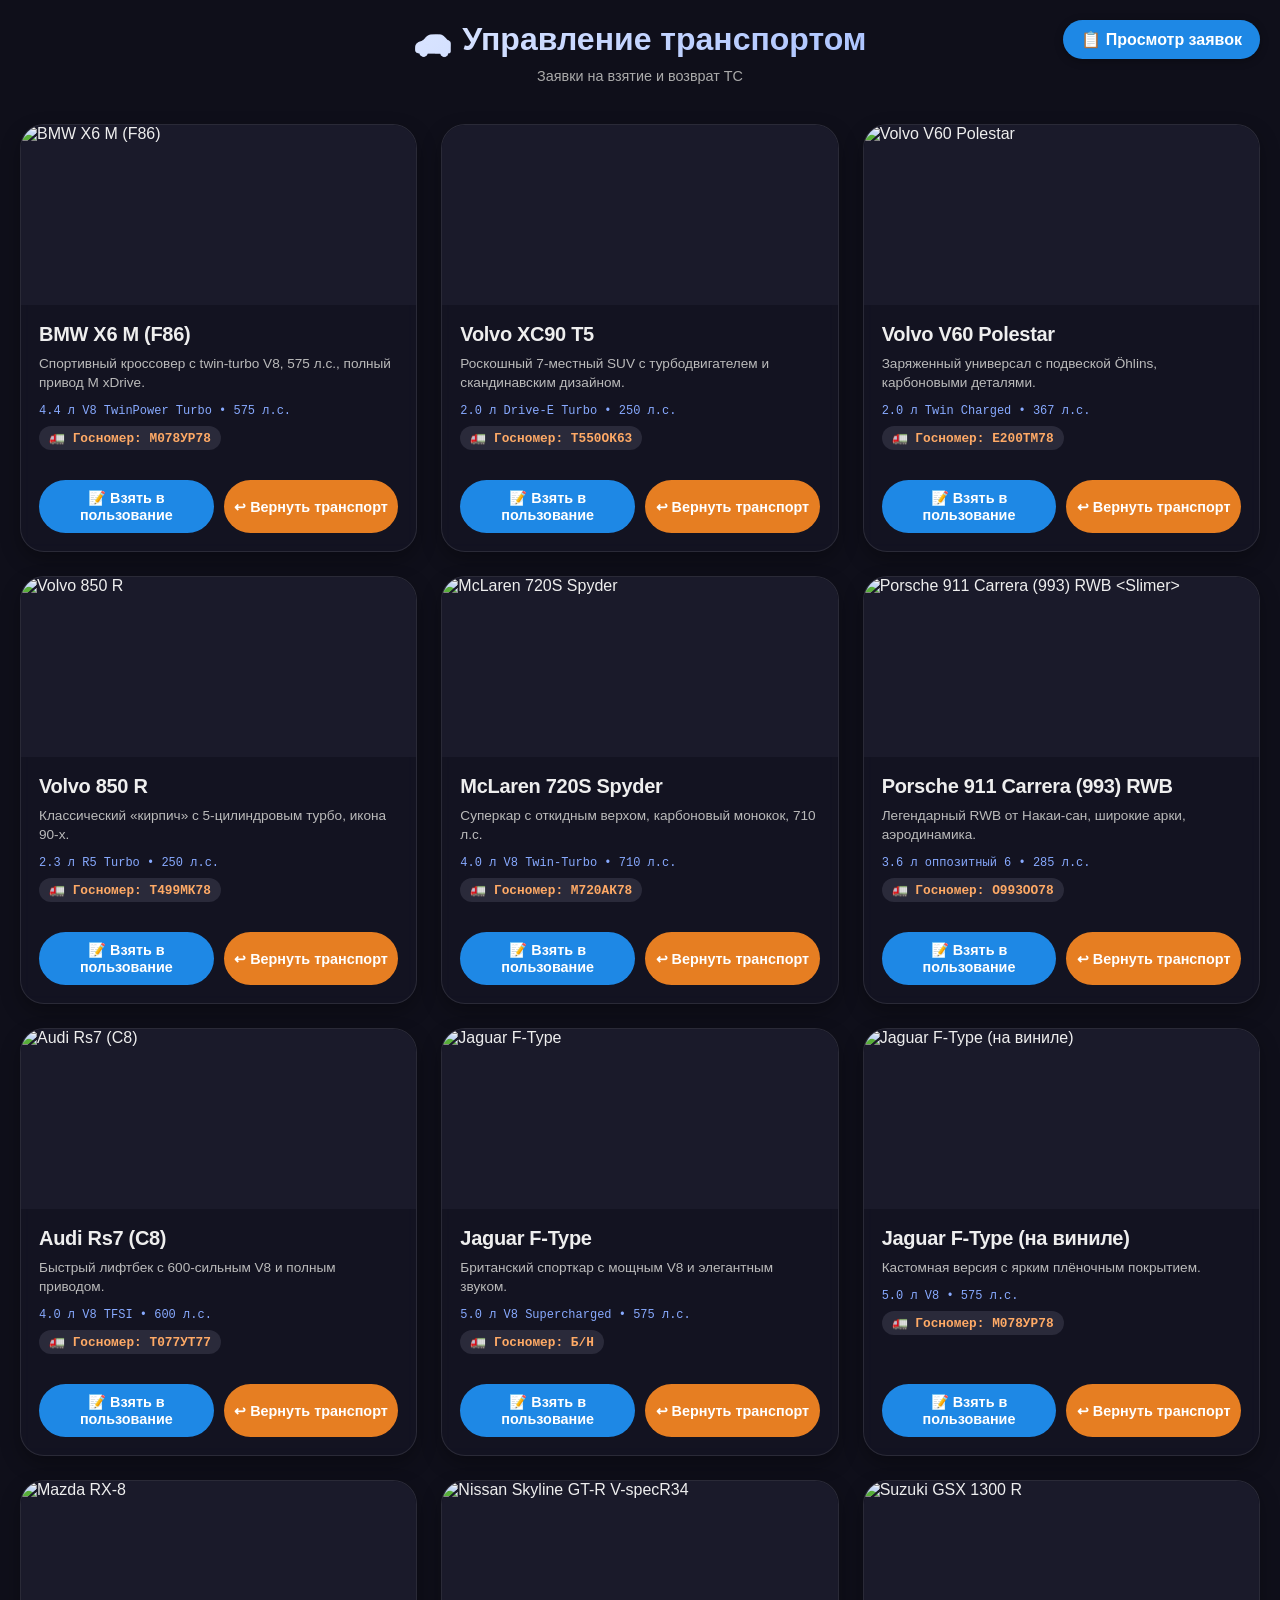
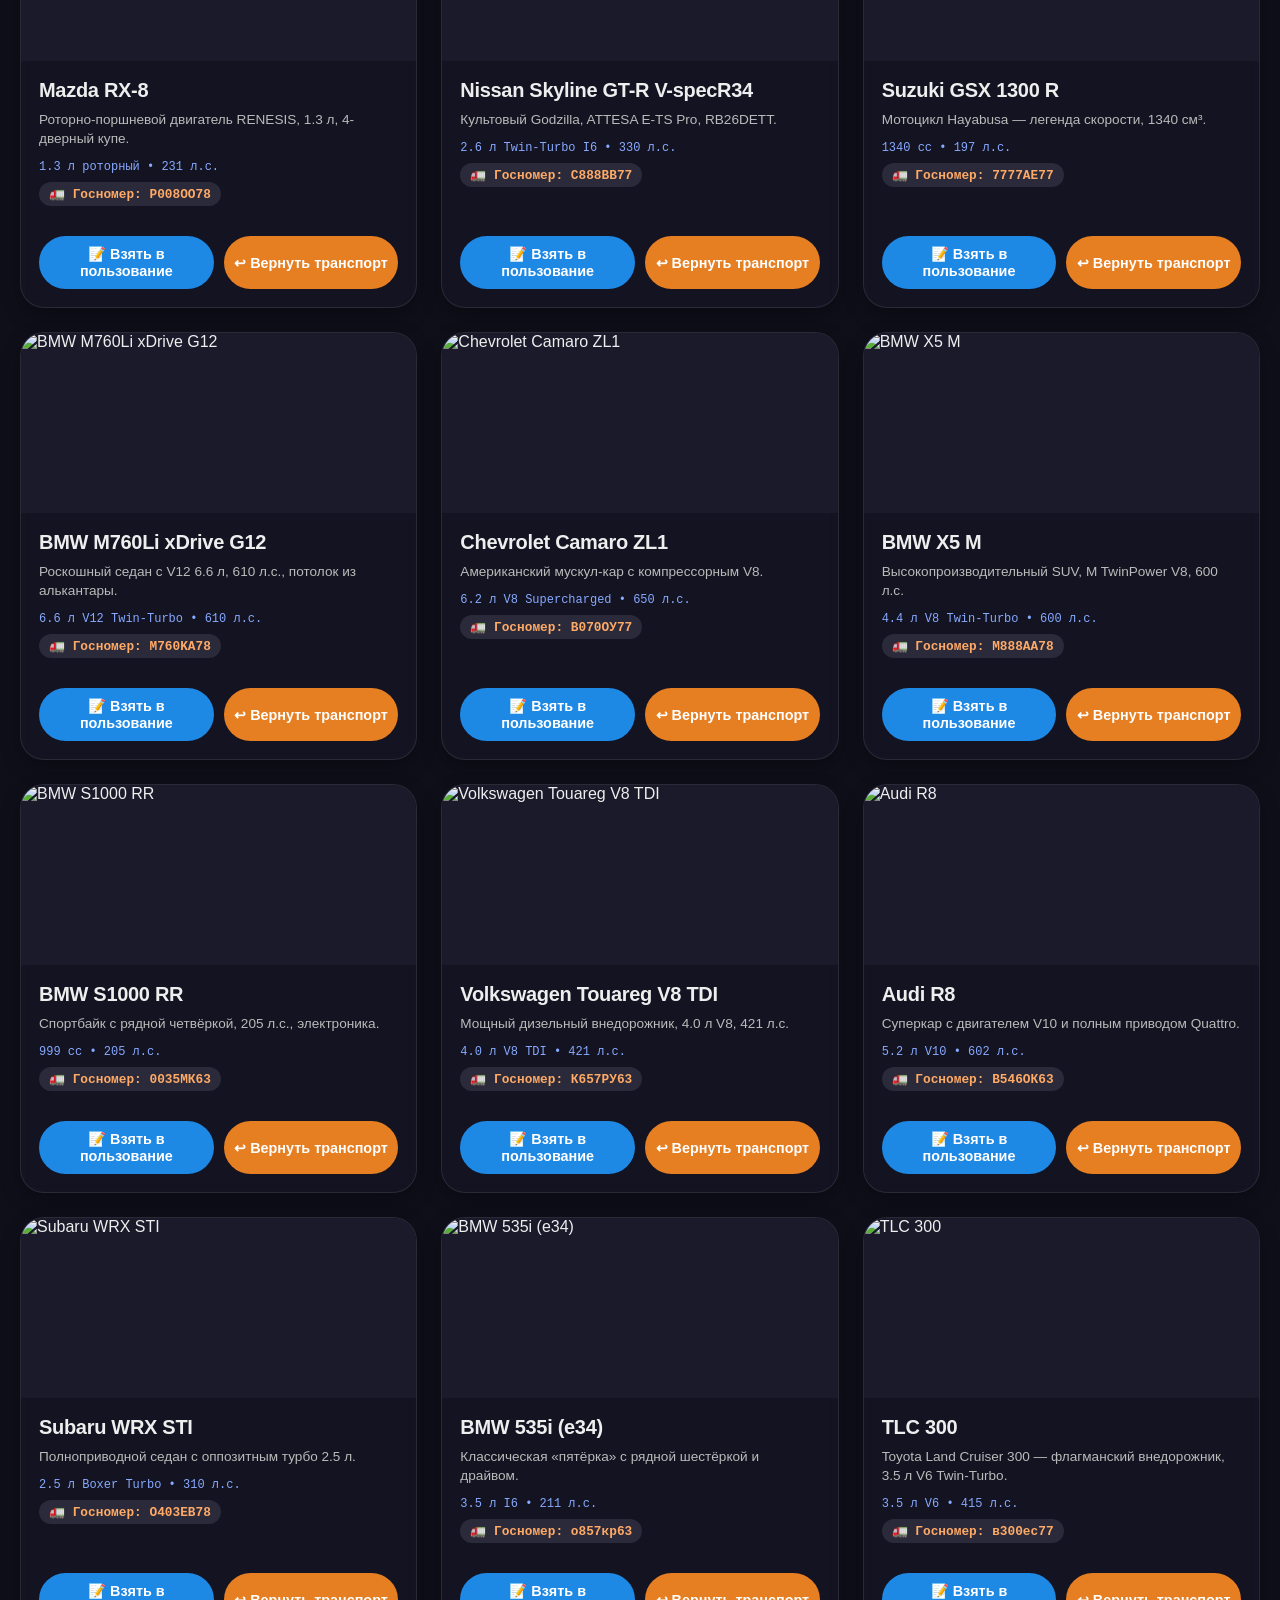
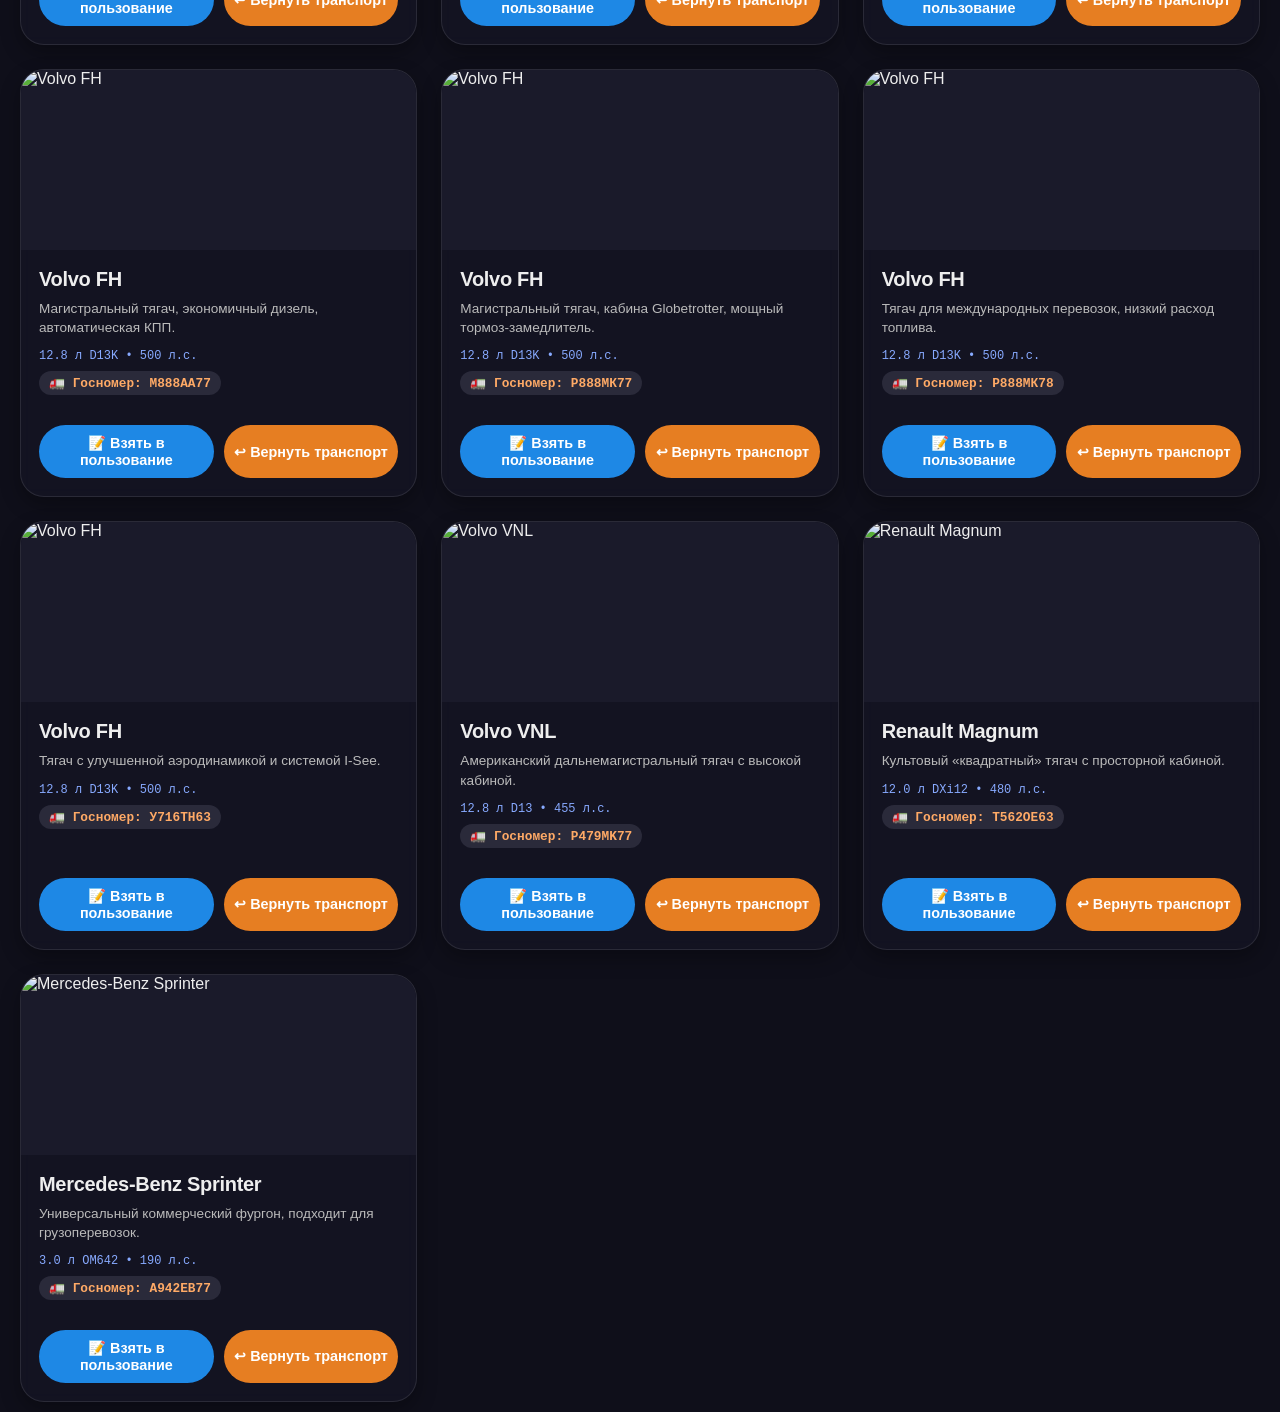
==== images/index.html @ d0c3c571 "Add files via upload" ====
<!DOCTYPE html>
<html lang="ru">
<head>
    <meta charset="UTF-8">
    <meta name="viewport" content="width=device-width, initial-scale=1.0">
    <title>Автосалон: одобрение заявок и возврат</title>
    <style>
        * {
            margin: 0;
            padding: 0;
            box-sizing: border-box;
        }

        body {
            font-family: 'Segoe UI', Roboto, 'Helvetica Neue', sans-serif;
            background: #0f0f1a;
            color: #eee;
            padding: 20px;
        }

        .container {
            max-width: 1400px;
            margin: 0 auto;
            position: relative;
        }

        h1 {
            text-align: center;
            font-size: 2rem;
            margin-bottom: 10px;
            background: linear-gradient(135deg, #ffffff, #88aaff);
            -webkit-background-clip: text;
            background-clip: text;
            color: transparent;
        }

        .sub {
            text-align: center;
            margin-bottom: 40px;
            color: #aaa;
            font-size: 0.9rem;
        }

        .view-applications-btn {
            position: fixed;
            top: 20px;
            right: 20px;
            background: #1e88e5;
            border: none;
            color: white;
            padding: 10px 18px;
            border-radius: 40px;
            font-weight: bold;
            cursor: pointer;
            z-index: 20;
            font-size: 1rem;
            box-shadow: 0 2px 8px rgba(0,0,0,0.3);
            transition: background 0.2s;
        }
        .view-applications-btn:hover {
            background: #0d5b9e;
        }

        .cars-grid {
            display: grid;
            grid-template-columns: repeat(auto-fill, minmax(300px, 1fr));
            gap: 24px;
        }

        .car-card {
            background: rgba(20, 20, 35, 0.8);
            backdrop-filter: blur(4px);
            border-radius: 24px;
            overflow: hidden;
            transition: transform 0.2s, box-shadow 0.2s;
            border: 1px solid rgba(255,255,255,0.1);
            box-shadow: 0 8px 20px rgba(0,0,0,0.3);
            display: flex;
            flex-direction: column;
        }

        .car-card:hover {
            transform: translateY(-6px);
            box-shadow: 0 16px 30px rgba(0,0,0,0.4);
            border-color: #1e88e5;
        }

        .car-image {
            height: 180px;
            background: #1a1a2a;
            display: flex;
            align-items: center;
            justify-content: center;
            overflow: hidden;
        }
        .car-image img {
            width: 100%;
            height: 100%;
            object-fit: cover;
            transition: transform 0.3s;
        }
        .car-card:hover .car-image img {
            transform: scale(1.03);
        }

        .car-info {
            padding: 18px;
            flex: 1;
        }

        .car-name {
            font-size: 1.25rem;
            font-weight: 700;
            margin-bottom: 8px;
            letter-spacing: -0.3px;
        }

        .car-desc {
            font-size: 0.85rem;
            color: #bbb;
            line-height: 1.4;
        }

        .car-spec {
            margin-top: 12px;
            font-size: 0.75rem;
            color: #88aaff;
            font-family: monospace;
        }

        .car-plate {
            margin-top: 8px;
            font-size: 0.8rem;
            background: #2a2a3a;
            display: inline-block;
            padding: 4px 10px;
            border-radius: 20px;
            color: #ffaa66;
            font-family: monospace;
            font-weight: bold;
        }

        .card-buttons {
            display: flex;
            gap: 10px;
            margin: 12px 18px 18px 18px;
        }
        .take-btn, .return-card-btn {
            flex: 1;
            border: none;
            color: white;
            padding: 10px;
            border-radius: 40px;
            font-weight: bold;
            cursor: pointer;
            transition: background 0.2s;
            font-size: 0.9rem;
            text-align: center;
        }
        .take-btn {
            background: #1e88e5;
        }
        .take-btn:hover {
            background: #0d5b9e;
        }
        .return-card-btn {
            background: #e67e22;
        }
        .return-card-btn:hover {
            background: #b45f1b;
        }

        .modal {
            display: none;
            position: fixed;
            z-index: 1000;
            left: 0;
            top: 0;
            width: 100%;
            height: 100%;
            overflow: auto;
            background-color: rgba(0,0,0,0.8);
            backdrop-filter: blur(4px);
        }
        .modal-content {
            background: #1a1a2e;
            margin: 5% auto;
            padding: 24px;
            border-radius: 28px;
            width: 90%;
            max-width: 500px;
            border: 1px solid #88aaff;
            box-shadow: 0 10px 30px rgba(0,0,0,0.5);
            color: #eee;
        }
        .modal-content h2 {
            margin-bottom: 20px;
            text-align: center;
        }
        .form-group {
            margin-bottom: 16px;
        }
        .form-group label {
            display: block;
            margin-bottom: 6px;
            font-weight: 600;
            color: #ccc;
        }
        .form-group input, .form-group textarea {
            width: 100%;
            padding: 10px 12px;
            background: #2a2a3a;
            border: 1px solid #445;
            border-radius: 16px;
            color: white;
            font-size: 0.9rem;
            font-family: inherit;
        }
        .form-group input:focus, .form-group textarea:focus {
            outline: none;
            border-color: #1e88e5;
        }
        .modal-buttons {
            display: flex;
            justify-content: space-between;
            gap: 12px;
            margin-top: 20px;
        }
        .modal-buttons button {
            flex: 1;
            padding: 10px;
            border-radius: 40px;
            border: none;
            font-weight: bold;
            cursor: pointer;
        }
        .submit-btn {
            background: #1e88e5;
            color: white;
        }
        .cancel-btn {
            background: #444;
            color: white;
        }
        .close {
            float: right;
            font-size: 28px;
            font-weight: bold;
            cursor: pointer;
            color: #aaa;
        }
        .close:hover {
            color: white;
        }

        .applications-table {
            width: 100%;
            border-collapse: collapse;
            margin-top: 20px;
        }
        .applications-table th, .applications-table td {
            border: 1px solid #445;
            padding: 10px;
            text-align: left;
            vertical-align: top;
        }
        .applications-table th {
            background: #1e88e5;
            color: white;
        }
        .status-buttons {
            display: flex;
            gap: 8px;
        }
        .btn-approve, .btn-reject {
            border: none;
            color: white;
            padding: 5px 12px;
            border-radius: 20px;
            cursor: pointer;
            font-size: 0.8rem;
            font-weight: bold;
        }
        .btn-approve {
            background: #2ecc71;
        }
        .btn-approve:hover {
            background: #27ae60;
        }
        .btn-reject {
            background: #e67e22;
        }
        .btn-reject:hover {
            background: #d35400;
        }
        .status-text-approved {
            color: #6fcf97;
            font-weight: bold;
        }
        .status-text-rejected {
            color: #e74c3c;
            font-weight: bold;
        }
        .btn-return, .btn-delete {
            border: none;
            color: white;
            padding: 5px 12px;
            border-radius: 20px;
            cursor: pointer;
            margin-right: 5px;
            font-size: 0.8rem;
        }
        .btn-return {
            background: #3498db;
        }
        .btn-return:hover {
            background: #2980b9;
        }
        .btn-delete {
            background: #d32f2f;
        }
        .btn-delete:hover {
            background: #b71c1c;
        }
        .empty-apps {
            text-align: center;
            padding: 30px;
            color: #aaa;
        }
        .action-buttons {
            display: flex;
            gap: 6px;
            flex-wrap: wrap;
        }
    </style>
</head>
<body>
<div class="container">
    <h1>🚗 Управление транспортом</h1>
    <div class="sub">Заявки на взятие и возврат ТС</div>
    <div class="cars-grid" id="carsGrid"></div>
</div>

<button class="view-applications-btn" id="viewAppsBtn">📋 Просмотр заявок</button>

<!-- Модалка анкеты -->
<div id="anketaModal" class="modal">
    <div class="modal-content">
        <span class="close" id="closeModal">&times;</span>
        <h2>📋 Анкета взятия транспорта</h2>
        <form id="anketaForm">
            <div class="form-group">
                <label>1. Ваш ник *</label>
                <input type="text" id="nickname" required placeholder="Введите никнейм">
            </div>
            <div class="form-group">
                <label>2. Время взятия</label>
                <input type="datetime-local" id="takeTime">
            </div>
            <div class="form-group">
                <label>3. Марка / модель</label>
                <input type="text" id="carBrand" readonly style="background:#333; cursor:default;">
            </div>
            <div class="form-group">
                <label>4. Номер ТС</label>
                <input type="text" id="carNumber" placeholder="например: А123ВС77">
            </div>
            <div class="form-group">
                <label>5. Причина взятия</label>
                <textarea id="reason" rows="3" placeholder="Для перевозки, тест-драйв, работа..."></textarea>
            </div>
            <div class="modal-buttons">
                <button type="button" class="cancel-btn" id="cancelModalBtn">Отмена</button>
                <button type="submit" class="submit-btn">Отправить заявку</button>
            </div>
        </form>
    </div>
</div>

<!-- Модалка со списком заявок -->
<div id="applicationsModal" class="modal">
    <div class="modal-content" style="max-width: 1200px;">
        <span class="close" id="closeAppsModal">&times;</span>
        <h2>📋 Все заявки на транспорт</h2>
        <div id="applicationsList"></div>
    </div>
</div>

<script>
    // ----- СПИСОК ТРАНСПОРТА (все автомобили, грузовики) -----
    const cars = [
        { name: "BMW X6 M (F86)", desc: "Спортивный кроссовер с twin-turbo V8, 575 л.с., полный привод M xDrive.", engine: "4.4 л V8 TwinPower Turbo", hp: 575, plate: "М078УР78", image: "https://via.placeholder.com/400x240?text=BMW+X6+M+F86" },
        { name: "Volvo XC90 T5", desc: "Роскошный 7-местный SUV с турбодвигателем и скандинавским дизайном.", engine: "2.0 л Drive-E Turbo", hp: 250, plate: "Т550ОК63", image: "https://via.placeholder.com/400x240?text=Volvo+XC90+T5" },
        { name: "Volvo V60 Polestar", desc: "Заряженный универсал с подвеской Öhlins, карбоновыми деталями.", engine: "2.0 л Twin Charged", hp: 367, plate: "E200TM78", image: "https://via.placeholder.com/400x240?text=Volvo+V60+Polestar" },
        { name: "Volvo 850 R", desc: "Классический «кирпич» с 5-цилиндровым турбо, икона 90-х.", engine: "2.3 л R5 Turbo", hp: 250, plate: "Т499МК78", image: "https://via.placeholder.com/400x240?text=Volvo+850+R" },
        { name: "McLaren 720S Spyder", desc: "Суперкар с откидным верхом, карбоновый монокок, 710 л.с.", engine: "4.0 л V8 Twin-Turbo", hp: 710, plate: "М720АК78", image: "https://via.placeholder.com/400x240?text=McLaren+720S+Spyder" },
        { name: "Porsche 911 Carrera (993) RWB <Slimer>", desc: "Легендарный RWB от Накаи-сан, широкие арки, аэродинамика.", engine: "3.6 л оппозитный 6", hp: 285, plate: "О993ОО78", image: "https://via.placeholder.com/400x240?text=Porsche+911+RWB+Slimer" },
        { name: "Audi Rs7 (C8)", desc: "Быстрый лифтбек с 600-сильным V8 и полным приводом.", engine: "4.0 л V8 TFSI", hp: 600, plate: "Т077УТ77", image: "https://via.placeholder.com/400x240?text=Audi+RS7+C8" },
        { name: "Jaguar F-Type", desc: "Британский спорткар с мощным V8 и элегантным звуком.", engine: "5.0 л V8 Supercharged", hp: 575, plate: "Б/Н", image: "https://via.placeholder.com/400x240?text=Jaguar+F-Type" },
        { name: "Jaguar F-Type (на виниле)", desc: "Кастомная версия с ярким плёночным покрытием.", engine: "5.0 л V8", hp: 575, custom: "винил", plate: "М078УР78", image: "https://via.placeholder.com/400x240?text=Jaguar+F-Type+vinyl" },
        { name: "Mazda RX-8", desc: "Роторно-поршневой двигатель RENESIS, 1.3 л, 4-дверный купе.", engine: "1.3 л роторный", hp: 231, plate: "Р008ОО78", image: "https://via.placeholder.com/400x240?text=Mazda+RX-8" },
        { name: "Nissan Skyline GT-R V-specR34", desc: "Культовый Godzilla, ATTESA E-TS Pro, RB26DETT.", engine: "2.6 л Twin-Turbo I6", hp: 330, plate: "С888ВВ77", image: "https://via.placeholder.com/400x240?text=Nissan+Skyline+R34" },
        { name: "Suzuki GSX 1300 R", desc: "Мотоцикл Hayabusa — легенда скорости, 1340 см³.", engine: "1340 cc", hp: 197, plate: "7777AE77", image: "https://via.placeholder.com/400x240?text=Suzuki+GSX+1300R" },
        { name: "BMW M760Li xDrive G12", desc: "Роскошный седан с V12 6.6 л, 610 л.с., потолок из алькантары.", engine: "6.6 л V12 Twin-Turbo", hp: 610, plate: "M760KA78", image: "https://via.placeholder.com/400x240?text=BMW+M760Li" },
        { name: "Chevrolet Camaro ZL1", desc: "Американский мускул-кар с компрессорным V8.", engine: "6.2 л V8 Supercharged", hp: 650, plate: "В070ОУ77", image: "https://via.placeholder.com/400x240?text=Chevrolet+Camaro+ZL1" },
        { name: "BMW X5 M", desc: "Высокопроизводительный SUV, M TwinPower V8, 600 л.с.", engine: "4.4 л V8 Twin-Turbo", hp: 600, plate: "M888AA78", image: "https://via.placeholder.com/400x240?text=BMW+X5+M" },
        { name: "BMW S1000 RR", desc: "Спортбайк с рядной четвёркой, 205 л.с., электроника.", engine: "999 cc", hp: 205, plate: "0035МК63", image: "https://via.placeholder.com/400x240?text=BMW+S1000RR" },
        { name: "Volkswagen Touareg V8 TDI", desc: "Мощный дизельный внедорожник, 4.0 л V8, 421 л.с.", engine: "4.0 л V8 TDI", hp: 421, plate: "К657РУ63", image: "https://via.placeholder.com/400x240?text=VW+Touareg+V8+TDI" },
        { name: "Audi R8", desc: "Суперкар с двигателем V10 и полным приводом Quattro.", engine: "5.2 л V10", hp: 602, plate: "В546ОК63", image: "https://via.placeholder.com/400x240?text=Audi+R8" },
        { name: "Subaru WRX STI", desc: "Полноприводной седан с оппозитным турбо 2.5 л.", engine: "2.5 л Boxer Turbo", hp: 310, plate: "O403EB78", image: "https://via.placeholder.com/400x240?text=Subaru+WRX+STI" },
        { name: "BMW 535i (e34)", desc: "Классическая «пятёрка» с рядной шестёркой и драйвом.", engine: "3.5 л I6", hp: 211, plate: "о857кр63", image: "https://via.placeholder.com/400x240?text=BMW+535i+e34" },
        { name: "TLC 300", desc: "Toyota Land Cruiser 300 — флагманский внедорожник, 3.5 л V6 Twin-Turbo.", engine: "3.5 л V6", hp: 415, plate: "в300ес77", image: "https://via.placeholder.com/400x240?text=Toyota+Land+Cruiser+300" },
        { name: "Volvo FH", desc: "Магистральный тягач, экономичный дизель, автоматическая КПП.", engine: "12.8 л D13K", hp: 500, plate: "М888AA77", image: "https://via.placeholder.com/400x240?text=Volvo+FH+White" },
        { name: "Volvo FH", desc: "Магистральный тягач, кабина Globetrotter, мощный тормоз-замедлитель.", engine: "12.8 л D13K", hp: 500, plate: "Р888МК77", image: "https://via.placeholder.com/400x240?text=Volvo+FH+Silver" },
        { name: "Volvo FH", desc: "Тягач для международных перевозок, низкий расход топлива.", engine: "12.8 л D13K", hp: 500, plate: "Р888МК78", image: "https://via.placeholder.com/400x240?text=Volvo+FH+Blue" },
        { name: "Volvo FH", desc: "Тягач с улучшенной аэродинамикой и системой I-See.", engine: "12.8 л D13K", hp: 500, plate: "У716ТН63", image: "https://via.placeholder.com/400x240?text=Volvo+FH+Red" },
        { name: "Volvo VNL", desc: "Американский дальнемагистральный тягач с высокой кабиной.", engine: "12.8 л D13", hp: 455, plate: "P479MK77", image: "https://via.placeholder.com/400x240?text=Volvo+VNL" },
        { name: "Renault Magnum", desc: "Культовый «квадратный» тягач с просторной кабиной.", engine: "12.0 л DXi12", hp: 480, plate: "T562OE63", image: "https://via.placeholder.com/400x240?text=Renault+Magnum" },
        { name: "Mercedes-Benz Sprinter", desc: "Универсальный коммерческий фургон, подходит для грузоперевозок.", engine: "3.0 л OM642", hp: 190, plate: "А942ЕВ77", image: "https://via.placeholder.com/400x240?text=Mercedes+Sprinter" }
    ];

    // ----- ЗАЯВКИ И СТАТУСЫ -----
    let applications = [];

    function loadApplications() {
        const stored = localStorage.getItem('car_applications');
        applications = stored ? JSON.parse(stored) : [];
    }
    function saveApplications() {
        localStorage.setItem('car_applications', JSON.stringify(applications));
    }
    function addApplication(app) {
        app.id = Date.now();
        app.createdAt = new Date().toLocaleString();
        app.status = 'pending';
        applications.push(app);
        saveApplications();
    }
    function updateApplicationStatus(id, newStatus) {
        const index = applications.findIndex(app => app.id === id);
        if (index !== -1) { 
            applications[index].status = newStatus; 
            saveApplications(); 
        }
    }
    function deleteApplication(id) {
        applications = applications.filter(app => app.id !== id);
        saveApplications();
    }
    // Возврат транспорта: удаляем ВСЕ одобренные заявки с указанной маркой и номером
    function returnVehicleByModelAndPlate(modelName, plateNumber) {
        const toDelete = applications.filter(app => app.status === 'approved' && app.carBrand === modelName && app.carNumber === plateNumber);
        if (toDelete.length === 0) {
            alert(`❌ Нет одобренных заявок на ${modelName} (${plateNumber}). Возврат невозможен.`);
            return false;
        }
        if (confirm(`Возврат транспорта:\n${modelName} (${plateNumber})\nБудут удалены ${toDelete.length} одобренн${toDelete.length === 1 ? 'ая заявка' : 'ые заявки'}.\nПродолжить?`)) {
            applications = applications.filter(app => !(app.status === 'approved' && app.carBrand === modelName && app.carNumber === plateNumber));
            saveApplications();
            alert(`✅ Транспорт "${modelName}" (${plateNumber}) возвращён. Все одобренные заявки по этому ТС закрыты.`);
            return true;
        }
        return false;
    }

    // ---- ОТРИСОВКА ТАБЛИЦЫ ЗАЯВОК (СТАТУС В ВИДЕ КНОПОК) ----
    function renderApplicationsList() {
        const container = document.getElementById('applicationsList');
        if (!applications.length) {
            container.innerHTML = '<div class="empty-apps">📭 Пока нет ни одной заявки.</div>';
            return;
        }
        let html = `<table class="applications-table"><thead><tr>
            <th>Ник</th><th>Марка / модель</th><th>Номер ТС</th><th>Время взятия</th><th>Причина</th><th>Дата подачи</th><th>Статус</th><th>Действия</th>
        </tr></thead><tbody>`;
        
        applications.forEach(app => {
            html += `<tr>
                        <td>${escapeHtml(app.nickname)}</td>
                        <td>${escapeHtml(app.carBrand)}</td>
                        <td>${escapeHtml(app.carNumber)}</td>
                        <td>${escapeHtml(app.takeTime)}</td>
                        <td>${escapeHtml(app.reason)}</td>
                        <td>${escapeHtml(app.createdAt)}</td>
                        <td>`;
            
            // Если статус "ожидает" — показываем кнопки для изменения статуса
            if (app.status === 'pending') {
                html += `<div class="status-buttons">
                            <button class="btn-approve" data-id="${app.id}">✔ Одобрить</button>
                            <button class="btn-reject" data-id="${app.id}">✖ Отказать</button>
                        </div>`;
            } 
            // Если одобрено или отклонено — показываем текстовый статус
            else if (app.status === 'approved') {
                html += `<span class="status-text-approved">✅ Одобрено</span>`;
            } 
            else if (app.status === 'rejected') {
                html += `<span class="status-text-rejected">❌ Отказано</span>`;
            }
            
            html += `</td><td class="action-buttons">`;
            
            // Для одобренных добавляем кнопку возврата
            if (app.status === 'approved') {
                html += `<button class="btn-return" data-brand="${escapeHtml(app.carBrand)}" data-plate="${escapeHtml(app.carNumber)}">↩ Вернуть</button>`;
            }
            // Кнопка удаления для всех
            html += `<button class="btn-delete" data-id="${app.id}">🗑 Удалить</button>`;
            html += `</td></tr>`;
        });
        
        html += `</tbody></table>`;
        container.innerHTML = html;

        // Обработчики для кнопок "Одобрить"
        document.querySelectorAll('.btn-approve').forEach(btn => {
            btn.addEventListener('click', () => { 
                updateApplicationStatus(parseInt(btn.dataset.id), 'approved'); 
                renderApplicationsList(); 
            });
        });
        // Обработчики для кнопок "Отказать"
        document.querySelectorAll('.btn-reject').forEach(btn => {
            btn.addEventListener('click', () => { 
                updateApplicationStatus(parseInt(btn.dataset.id), 'rejected'); 
                renderApplicationsList(); 
            });
        });
        // Обработчики для кнопок "Удалить"
        document.querySelectorAll('.btn-delete').forEach(btn => {
            btn.addEventListener('click', () => { 
                if(confirm('Удалить заявку?')) {
                    deleteApplication(parseInt(btn.dataset.id)); 
                    renderApplicationsList();
                }
            });
        });
        // Обработчики для кнопок "Вернуть" (в таблице)
        document.querySelectorAll('.btn-return').forEach(btn => {
            btn.addEventListener('click', () => {
                const brand = btn.dataset.brand;
                const plate = btn.dataset.plate;
                if (returnVehicleByModelAndPlate(brand, plate)) {
                    renderApplicationsList();
                }
            });
        });
    }

    function escapeHtml(str) { 
        if(!str) return ''; 
        return str.replace(/[&<>]/g, function(m){ 
            if(m==='&') return '&amp;'; 
            if(m==='<') return '&lt;'; 
            if(m==='>') return '&gt;'; 
            return m;
        }); 
    }

    // ---- ГЕНЕРАЦИЯ КАРТОЧЕК ТРАНСПОРТА ----
    const grid = document.getElementById('carsGrid');
    cars.forEach(car => {
        const card = document.createElement('div');
        card.className = 'car-card';
        card.innerHTML = `
            <div class="car-image"><img src="${car.image}" alt="${car.name}" loading="lazy" onerror="this.src='https://via.placeholder.com/400x240?text=Фото+не+доступно'"></div>
            <div class="car-info">
                <div class="car-name">${car.name}</div>
                <div class="car-desc">${car.desc.substring(0, 80)}${car.desc.length > 80 ? '…' : ''}</div>
                <div class="car-spec">${car.engine || ''} • ${car.hp ? car.hp + ' л.с.' : '—'}</div>
                <div class="car-plate">🚛 Госномер: ${car.plate}</div>
            </div>
            <div class="card-buttons">
                <button class="take-btn" data-car-name="${car.name}" data-car-plate="${car.plate}">📝 Взять в пользование</button>
                <button class="return-card-btn" data-car-name="${car.name}" data-car-plate="${car.plate}">↩ Вернуть транспорт</button>
            </div>
        `;
        grid.appendChild(card);
    });

    // ---- МОДАЛКА АНКЕТЫ ----
    const modalAnketa = document.getElementById('anketaModal');
    const closeModalSpan = document.getElementById('closeModal');
    const cancelModalBtn = document.getElementById('cancelModalBtn');
    const form = document.getElementById('anketaForm');
    const carBrandInput = document.getElementById('carBrand');
    const carNumberInput = document.getElementById('carNumber');
    let currentCarName = '', currentCarPlate = '';

    function openAnketaModal(carName, carPlate) {
        currentCarName = carName; 
        currentCarPlate = carPlate;
        carBrandInput.value = carName; 
        carNumberInput.value = carPlate;
        document.getElementById('nickname').value = ''; 
        document.getElementById('takeTime').value = ''; 
        document.getElementById('reason').value = '';
        const now = new Date(); 
        const year = now.getFullYear(); 
        const month = String(now.getMonth()+1).padStart(2,'0'); 
        const day = String(now.getDate()).padStart(2,'0'); 
        const hours = String(now.getHours()).padStart(2,'0'); 
        const minutes = String(now.getMinutes()).padStart(2,'0');
        document.getElementById('takeTime').value = `${year}-${month}-${day}T${hours}:${minutes}`;
        modalAnketa.style.display = 'block';
    }
    function closeAnketaModal() { modalAnketa.style.display = 'none'; }
    
    form.addEventListener('submit', (e) => {
        e.preventDefault();
        const nickname = document.getElementById('nickname').value.trim();
        if(!nickname) { alert('Укажите ник'); return; }
        const takeTime = document.getElementById('takeTime').value || 'не указано';
        const carNumber = document.getElementById('carNumber').value.trim() || 'не указан';
        const reason = document.getElementById('reason').value.trim() || 'не указана';
        addApplication({ nickname, takeTime, carBrand: currentCarName, carNumber, reason });
        alert(`✅ Заявка принята и ожидает одобрения!\nТранспорт: ${currentCarName}\nНик: ${nickname}\nВремя: ${takeTime}\nНомер: ${carNumber}`);
        closeAnketaModal();
    });
    
    closeModalSpan.onclick = closeAnketaModal;
    cancelModalBtn.onclick = closeAnketaModal;

    // ---- МОДАЛКА ЗАЯВОК ----
    const modalApps = document.getElementById('applicationsModal');
    const closeAppsSpan = document.getElementById('closeAppsModal');
    const viewAppsBtn = document.getElementById('viewAppsBtn');
    
    function openApplicationsModal() { 
        renderApplicationsList(); 
        modalApps.style.display = 'block'; 
    }
    function closeApplicationsModal() { modalApps.style.display = 'none'; }
    
    viewAppsBtn.addEventListener('click', openApplicationsModal);
    closeAppsSpan.onclick = closeApplicationsModal;
    window.onclick = function(event) { 
        if(event.target == modalAnketa) closeAnketaModal(); 
        if(event.target == modalApps) closeApplicationsModal(); 
    };

    // ---- ОБРАБОТЧИКИ КНОПОК НА КАРТОЧКАХ ----
    document.addEventListener('click', (e) => {
        if(e.target.classList.contains('take-btn')) {
            const carName = e.target.dataset.carName;
            const carPlate = e.target.dataset.carPlate;
            openAnketaModal(carName, carPlate);
        }
        if(e.target.classList.contains('return-card-btn')) {
            const carName = e.target.dataset.carName;
            const carPlate = e.target.dataset.carPlate;
            returnVehicleByModelAndPlate(carName, carPlate);
            renderApplicationsList(); // обновим таблицу, если открыта
        }
    });

    loadApplications();
</script>
</body>
</html>
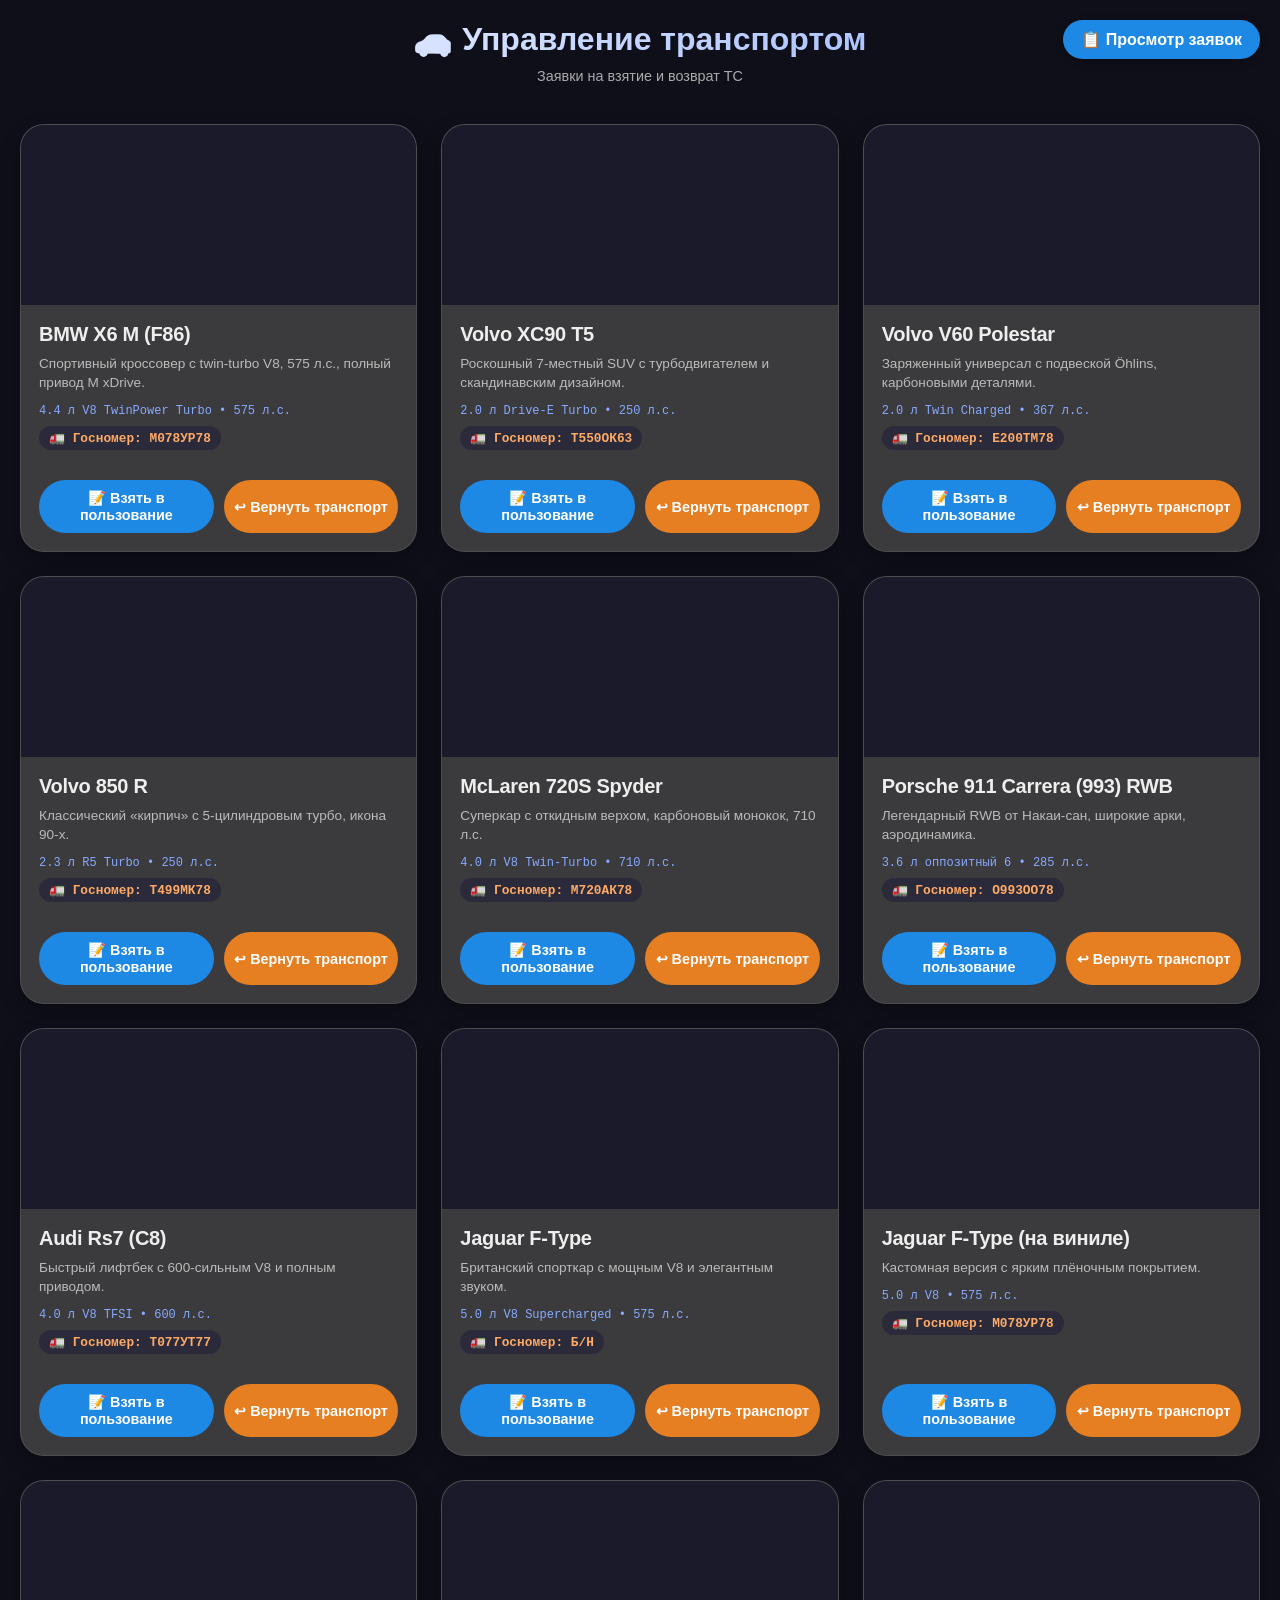
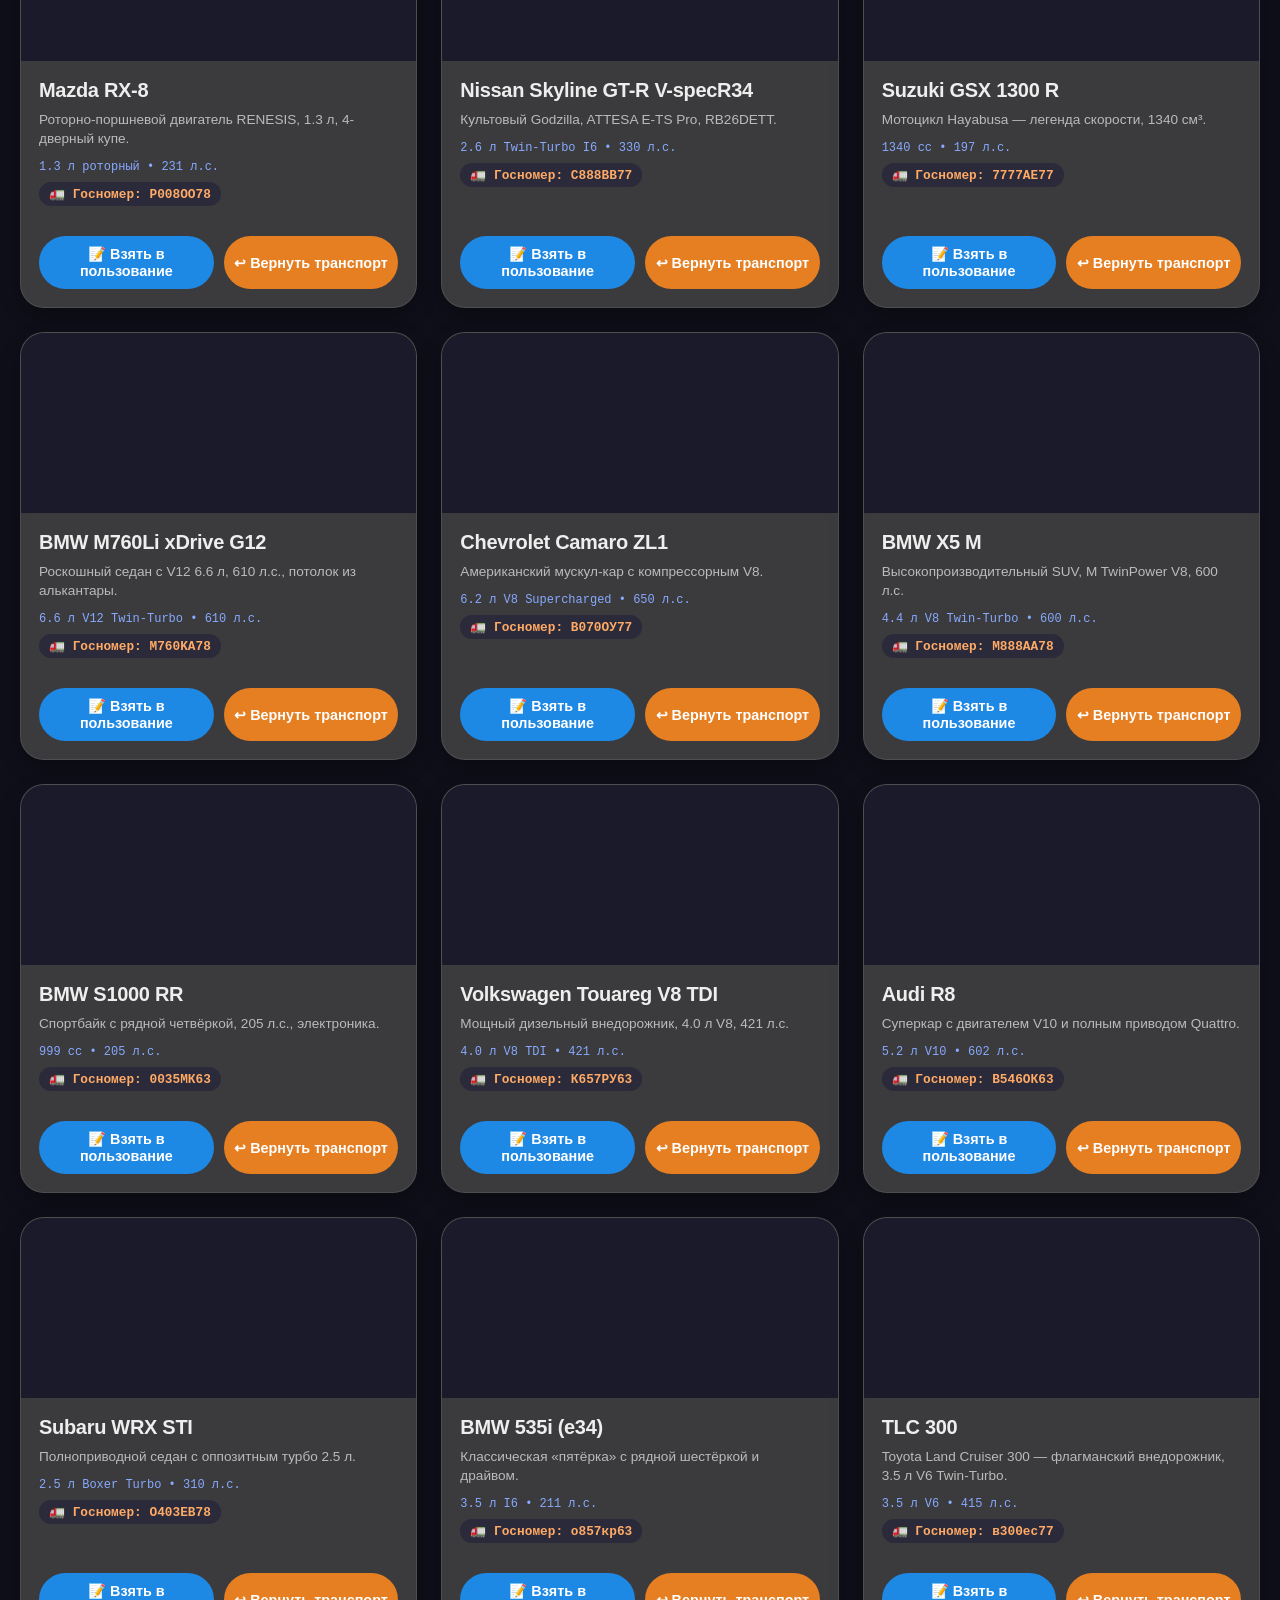
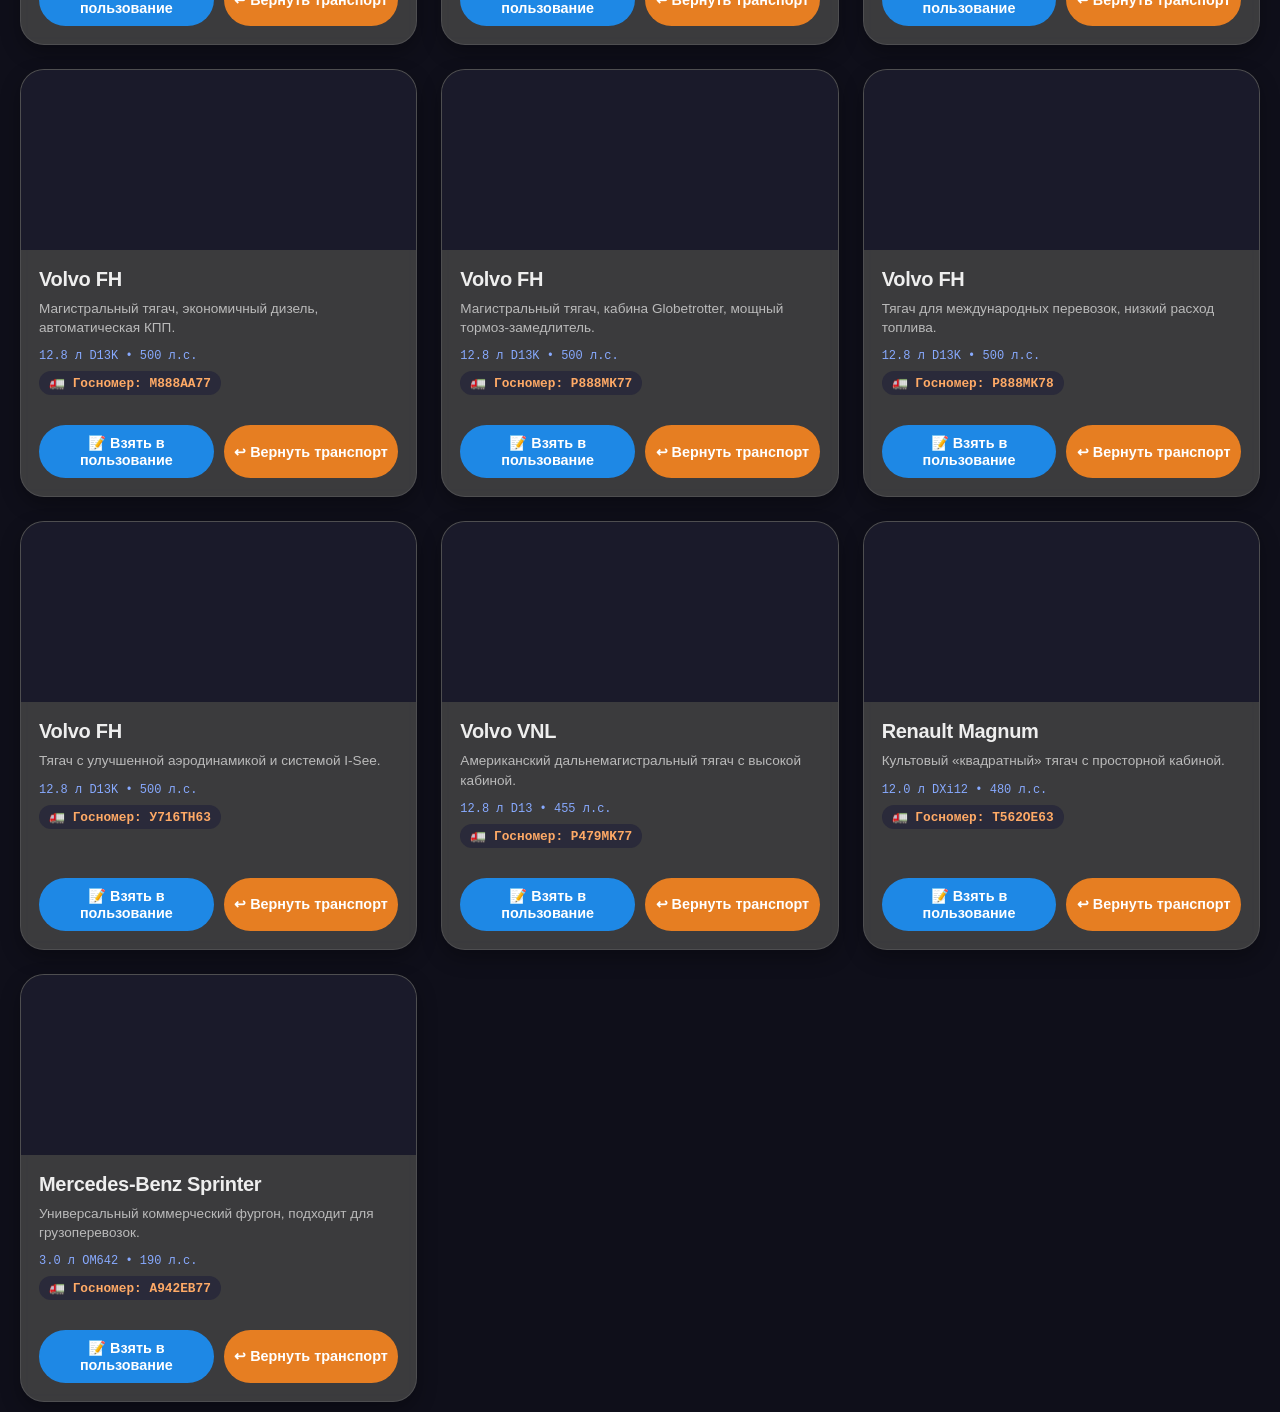
==== commit d8dc3d74: "Update index.html" ====
--- a/images/index.html
+++ b/images/index.html
@@ -68,7 +68,7 @@
         }
 
         .car-card {
-            background: rgba(20, 20, 35, 0.8);
+            background: rgba(71, 71, 71, 0.8);
             backdrop-filter: blur(4px);
             border-radius: 24px;
             overflow: hidden;
@@ -658,4 +658,4 @@
     loadApplications();
 </script>
 </body>
-</html>+</html>
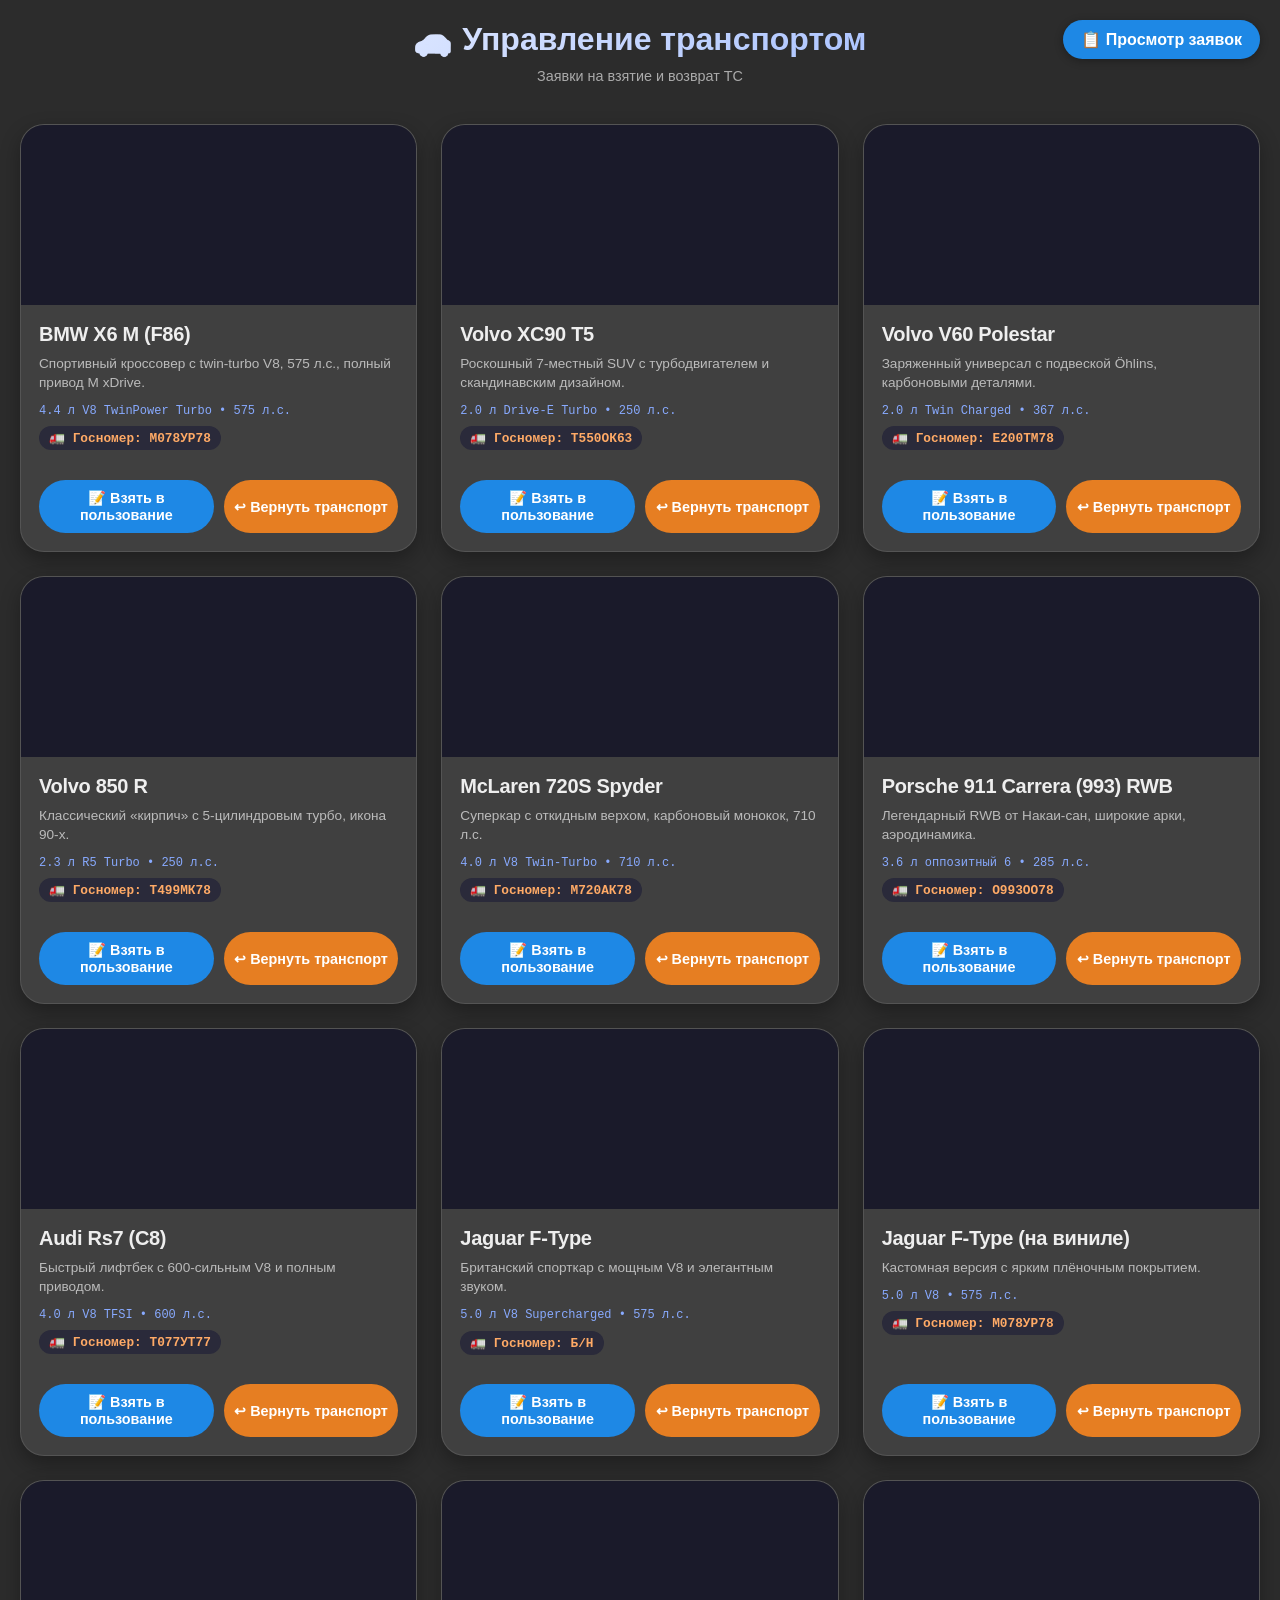
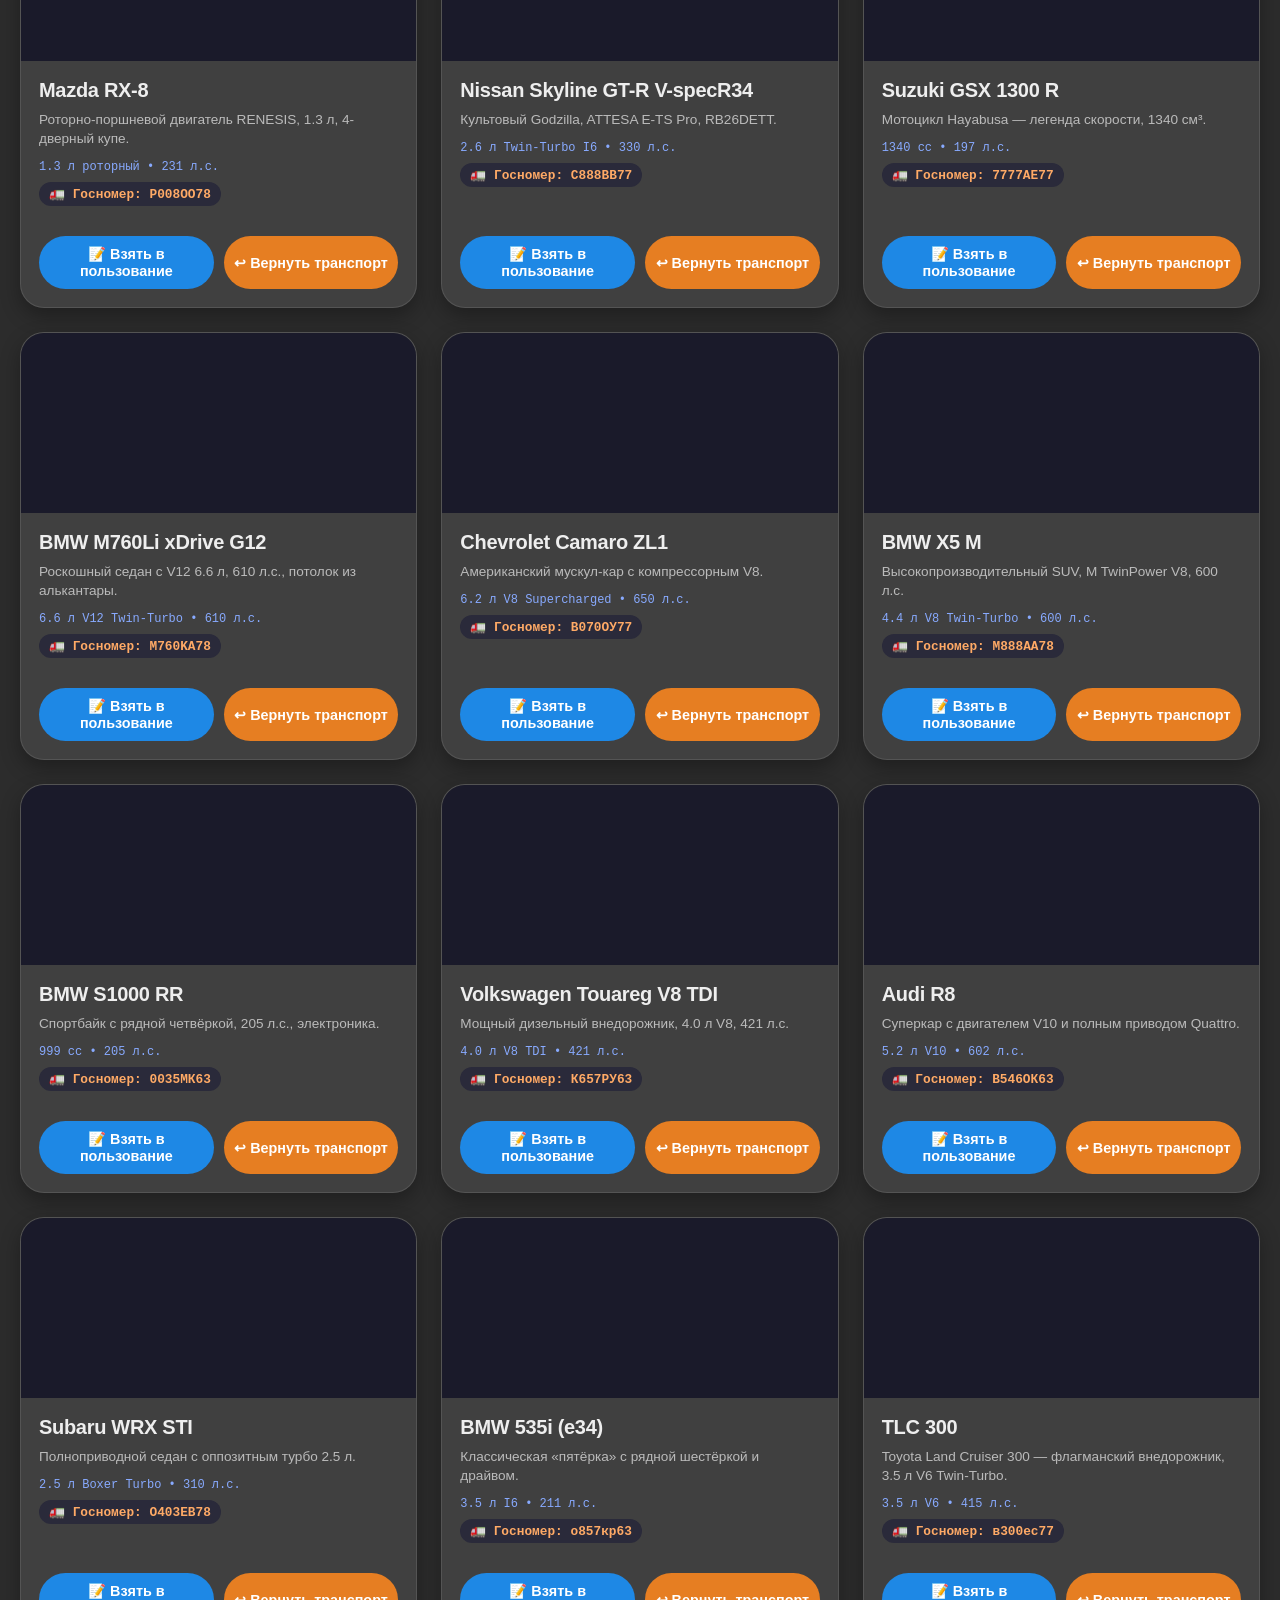
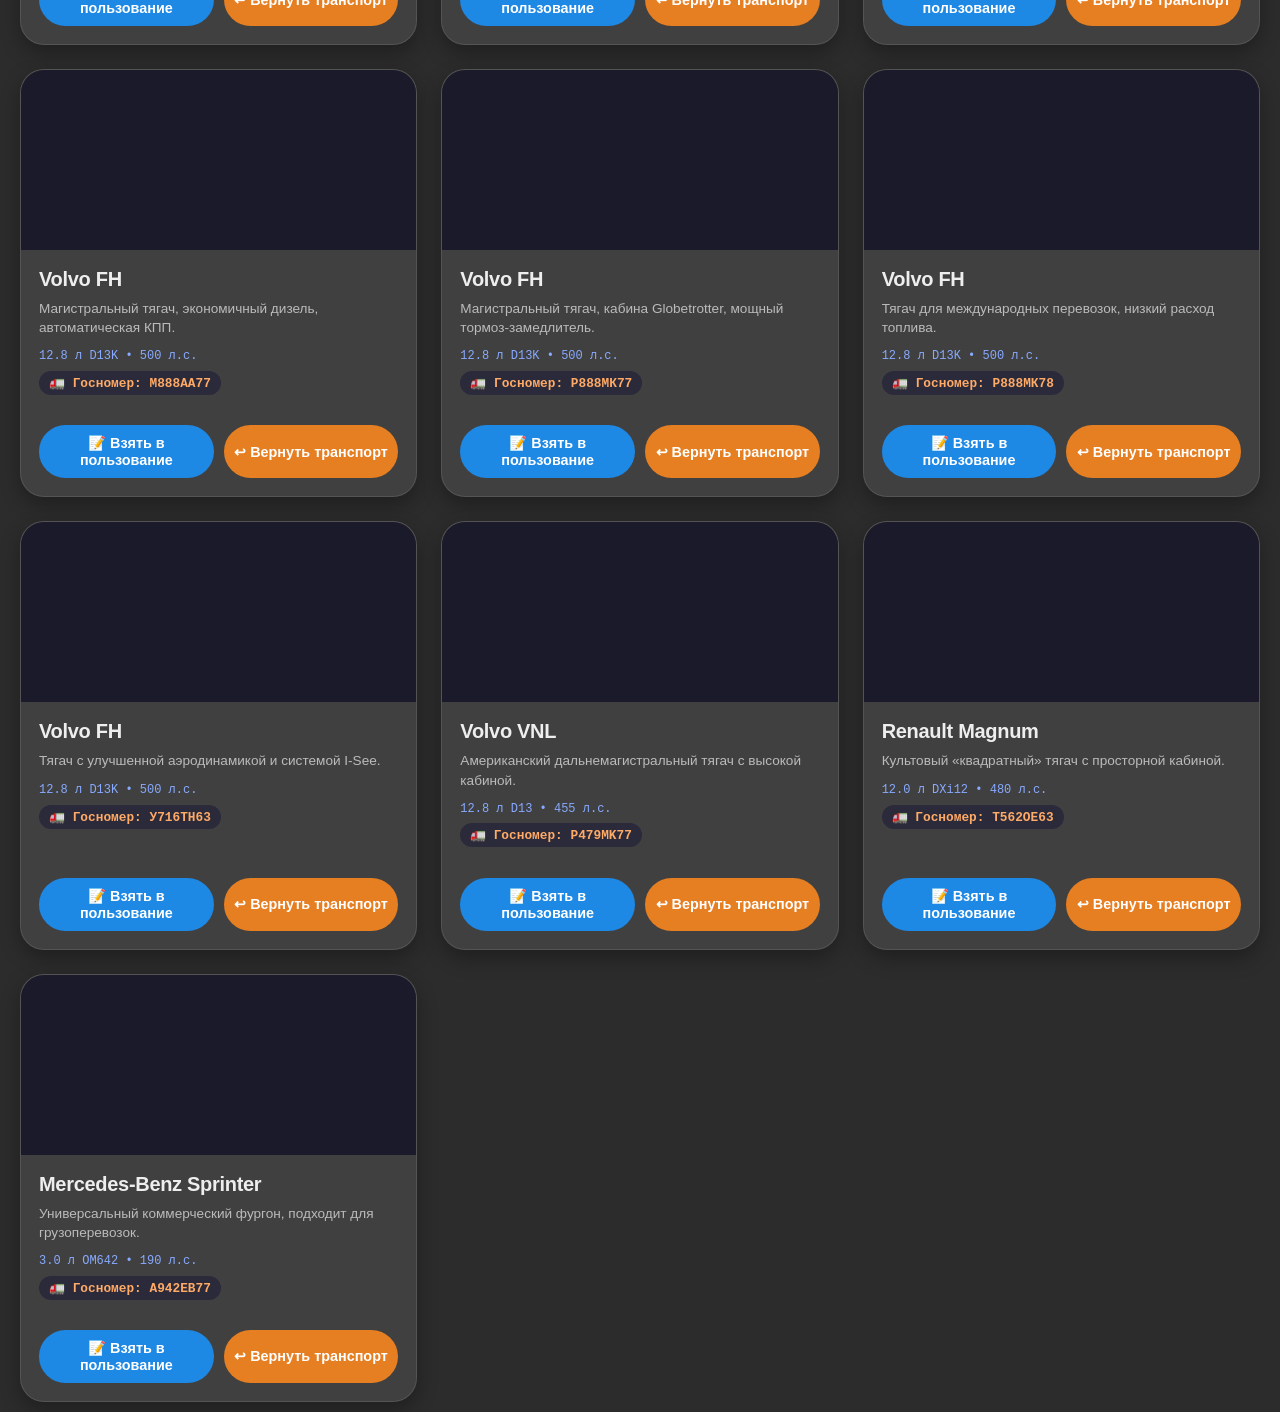
==== commit 3b3aa143: "Update index.html" ====
--- a/images/index.html
+++ b/images/index.html
@@ -11,12 +11,12 @@
             box-sizing: border-box;
         }
 
-        body {
-            font-family: 'Segoe UI', Roboto, 'Helvetica Neue', sans-serif;
-            background: #0f0f1a;
-            color: #eee;
-            padding: 20px;
-        }
+       body {
+    font-family: 'Segoe UI', Roboto, 'Helvetica Neue', sans-serif;
+    background: #2c2c2c;
+    color: #eee;
+    padding: 20px;
+}
 
         .container {
             max-width: 1400px;
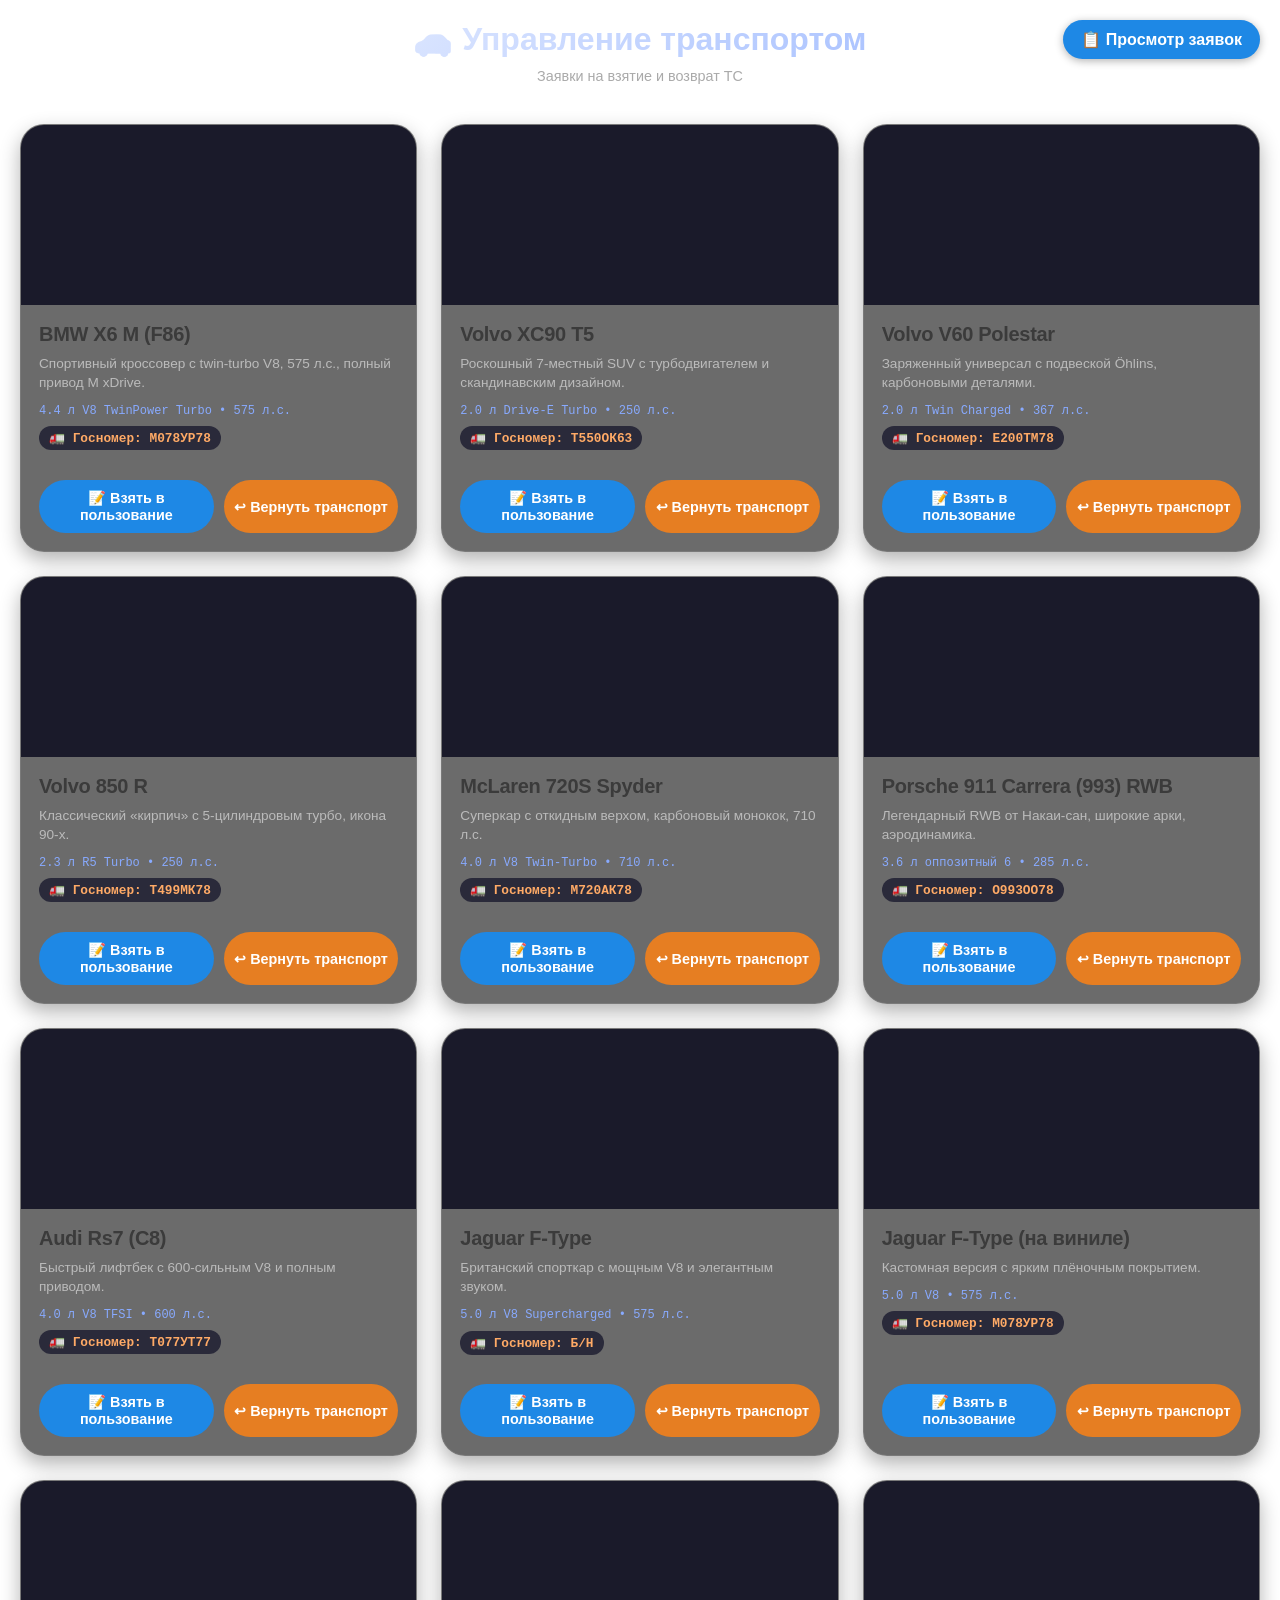
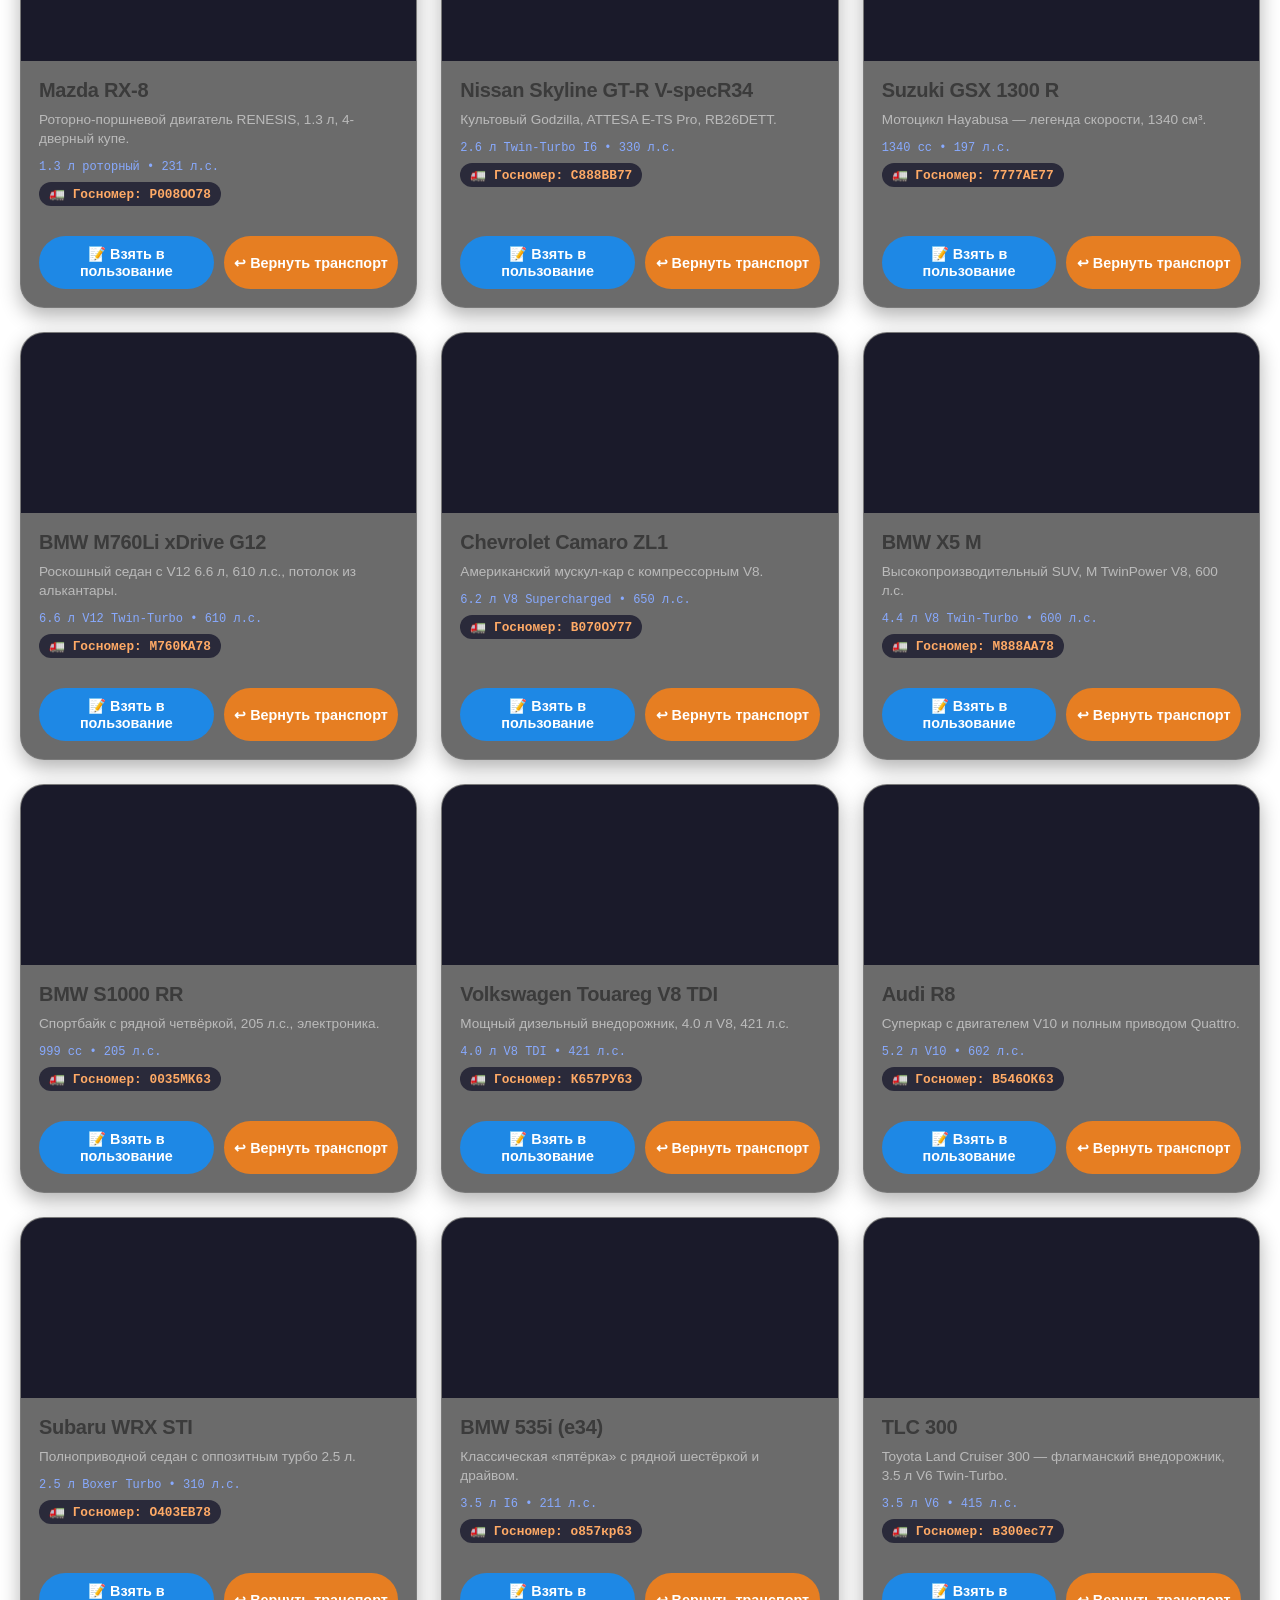
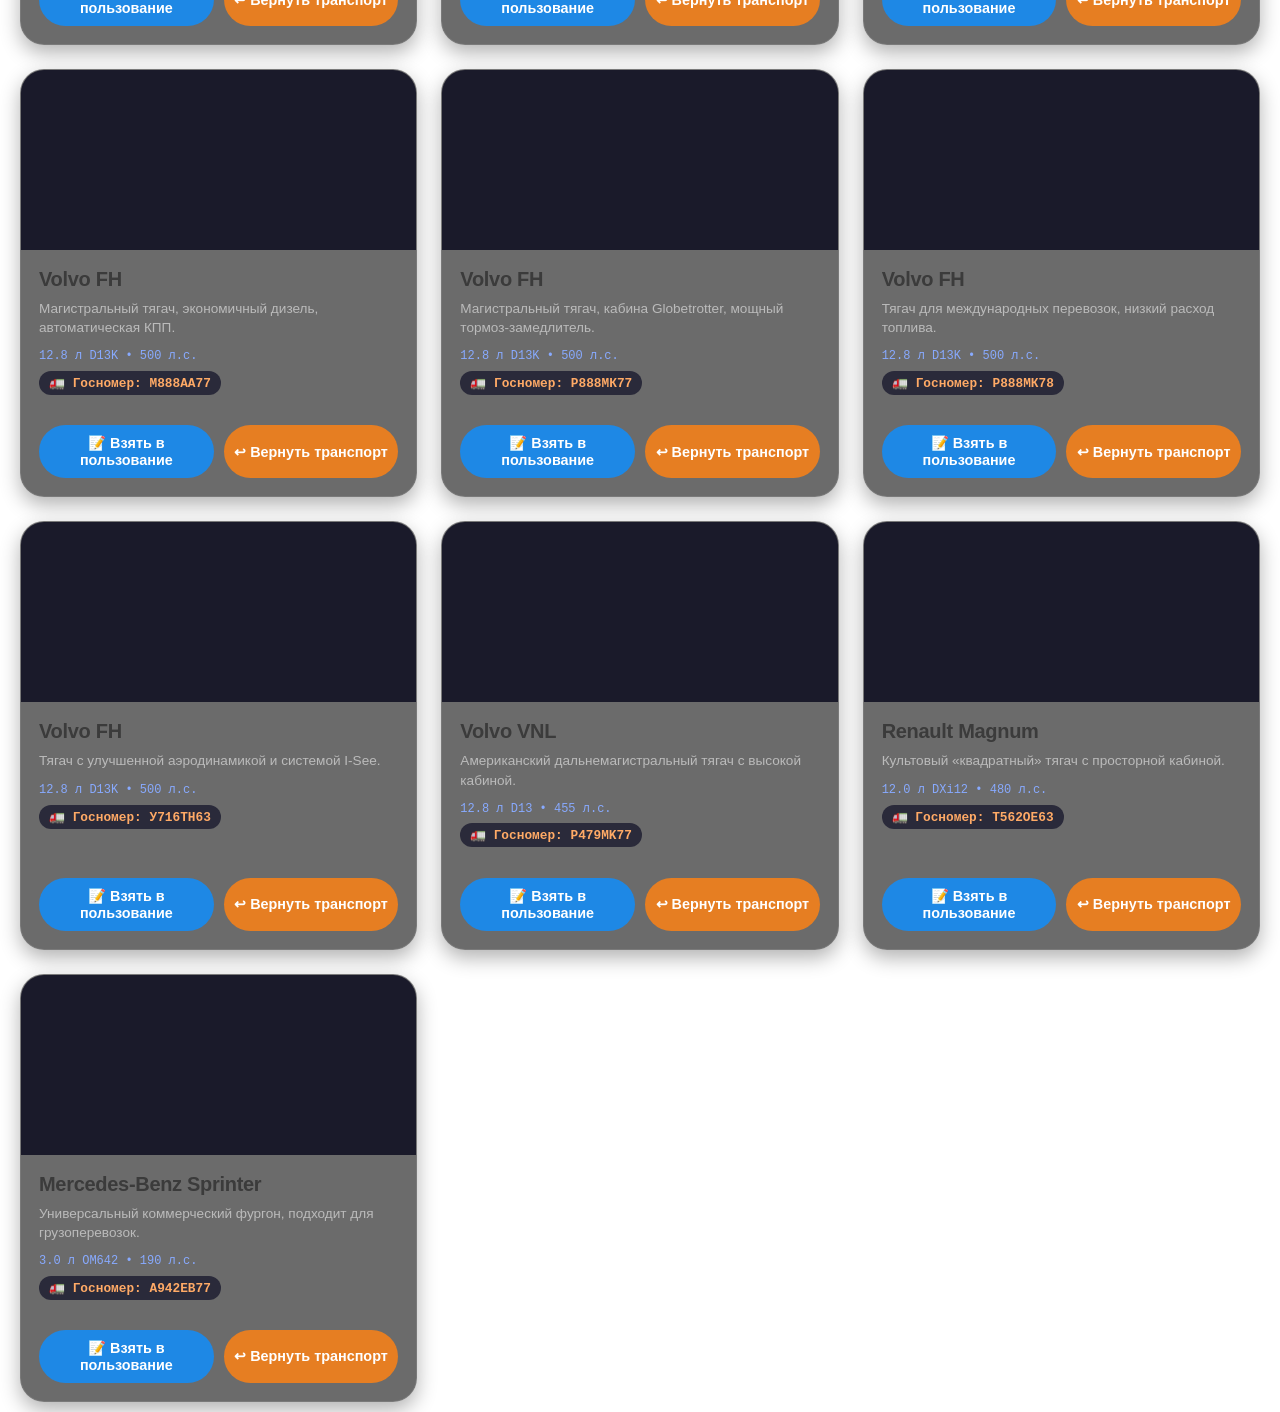
==== commit e1057d04: "Update index.html" ====
--- a/images/index.html
+++ b/images/index.html
@@ -12,10 +12,11 @@
         }
 
        body {
-    font-family: 'Segoe UI', Roboto, 'Helvetica Neue', sans-serif;
-    background: #2c2c2c;
-    color: #eee;
-    padding: 20px;
+     font-family: 'Segoe UI', Roboto, 'Helvetica Neue', sans-serif;
+            background: url('images/background.png') no-repeat center center fixed;
+            background-size: cover;
+            color: #3b3b3b;
+            padding: 20px;
 }
 
         .container {
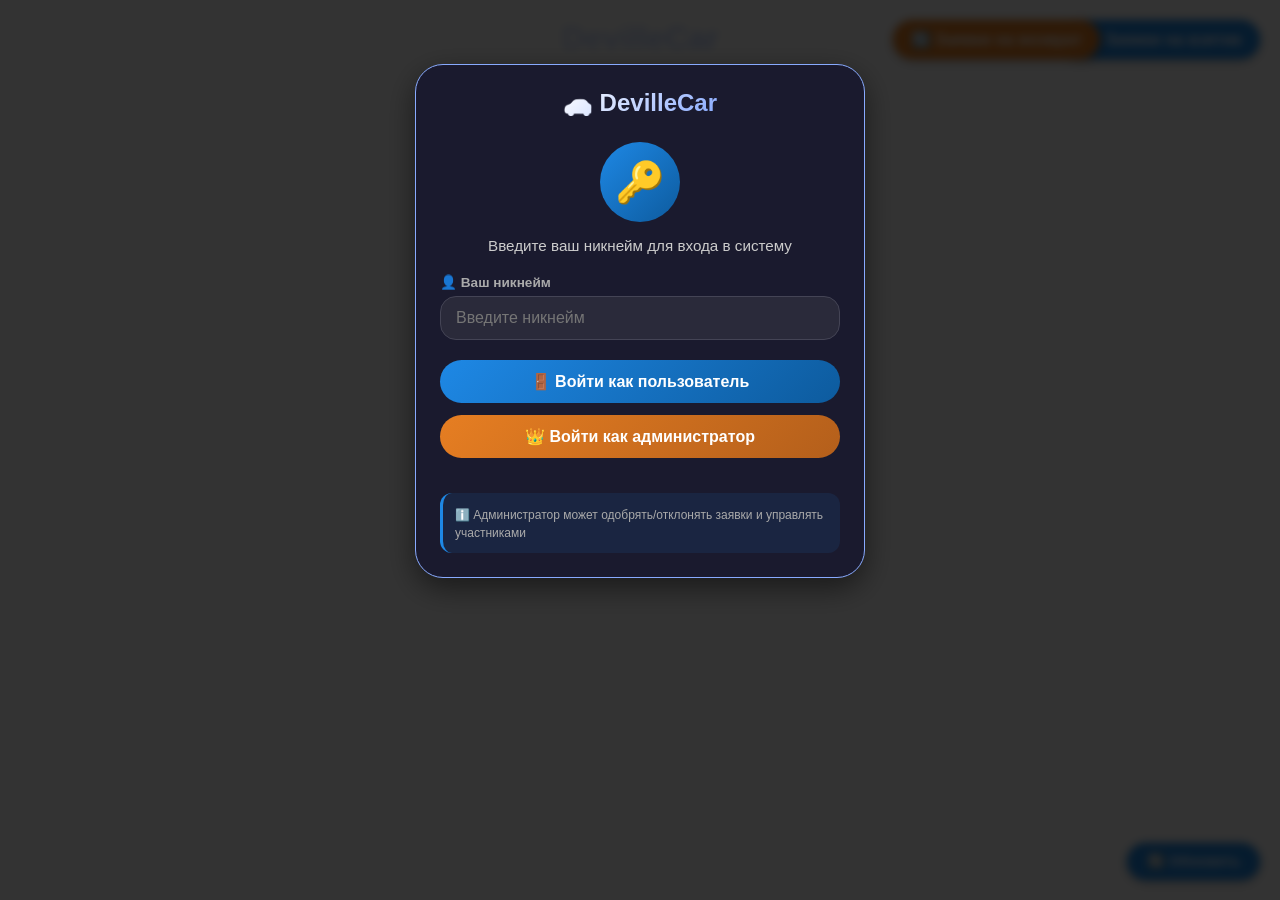
==== commit a0354a94: "Update index.html" ====
--- a/images/index.html
+++ b/images/index.html
@@ -3,7 +3,7 @@
 <head>
     <meta charset="UTF-8">
     <meta name="viewport" content="width=device-width, initial-scale=1.0">
-    <title>Автосалон: одобрение заявок и возврат</title>
+    <title>DevilleCar | Облачные заявки</title>
     <style>
         * {
             margin: 0;
@@ -11,13 +11,13 @@
             box-sizing: border-box;
         }
 
-       body {
-     font-family: 'Segoe UI', Roboto, 'Helvetica Neue', sans-serif;
-            background: url('images/background.png') no-repeat center center fixed;
+        body {
+            font-family: 'Segoe UI', Roboto, 'Helvetica Neue', sans-serif;
+            background: url('images/background.jpg') no-repeat center center fixed;
             background-size: cover;
-            color: #3b3b3b;
+            color: #eee;
             padding: 20px;
-}
+        }
 
         .container {
             max-width: 1400px;
@@ -37,15 +37,106 @@
 
         .sub {
             text-align: center;
-            margin-bottom: 40px;
+            margin-bottom: 20px;
             color: #aaa;
             font-size: 0.9rem;
         }
 
-        .view-applications-btn {
+        .sync-status {
+            text-align: center;
+            margin-bottom: 30px;
+            font-size: 0.85rem;
+            padding: 6px 12px;
+            border-radius: 20px;
+            display: inline-block;
+            width: auto;
+            margin-left: auto;
+            margin-right: auto;
+            background: rgba(30,136,229,0.2);
+        }
+
+        .user-info {
             position: fixed;
             top: 20px;
-            right: 20px;
+            left: 20px;
+            background: rgba(30,136,229,0.3);
+            backdrop-filter: blur(8px);
+            padding: 8px 16px;
+            border-radius: 40px;
+            font-size: 0.85rem;
+            z-index: 20;
+            border: 1px solid rgba(255,255,255,0.2);
+        }
+        .user-info span {
+            color: #ffaa66;
+            font-weight: bold;
+        }
+        .admin-badge {
+            background: #e67e22;
+            color: white;
+            padding: 2px 8px;
+            border-radius: 20px;
+            font-size: 0.7rem;
+            margin-left: 8px;
+        }
+        .logout-btn {
+            background: none;
+            border: none;
+            color: #ffaa66;
+            cursor: pointer;
+            margin-left: 10px;
+            font-size: 0.8rem;
+            text-decoration: underline;
+        }
+        .logout-btn:hover {
+            color: #ff8844;
+        }
+
+        /* ============ НАВИГАЦИОННЫЕ ВКЛАДКИ ============ */
+        .nav-tabs {
+            display: flex;
+            justify-content: center;
+            gap: 10px;
+            margin-bottom: 30px;
+            flex-wrap: wrap;
+        }
+        .nav-tab {
+            background: rgba(30,136,229,0.2);
+            border: 2px solid transparent;
+            color: #aaa;
+            padding: 10px 24px;
+            border-radius: 40px;
+            font-weight: bold;
+            cursor: pointer;
+            font-size: 0.95rem;
+            transition: all 0.3s;
+            backdrop-filter: blur(4px);
+        }
+        .nav-tab:hover {
+            background: rgba(30,136,229,0.4);
+            color: white;
+        }
+        .nav-tab.active {
+            background: rgba(30,136,229,0.4);
+            border-color: #1e88e5;
+            color: white;
+            box-shadow: 0 0 20px rgba(30,136,229,0.3);
+        }
+        .tab-content {
+            display: none;
+            animation: fadeIn 0.3s;
+        }
+        .tab-content.active {
+            display: block;
+        }
+        @keyframes fadeIn {
+            from { opacity: 0; transform: translateY(10px); }
+            to { opacity: 1; transform: translateY(0); }
+        }
+
+        .view-applications-btn, .view-returns-btn {
+            position: fixed;
+            top: 20px;
             background: #1e88e5;
             border: none;
             color: white;
@@ -58,18 +149,28 @@
             box-shadow: 0 2px 8px rgba(0,0,0,0.3);
             transition: background 0.2s;
         }
+        .view-applications-btn {
+            right: 20px;
+        }
+        .view-returns-btn {
+            right: 180px;
+            background: #e67e22;
+        }
         .view-applications-btn:hover {
             background: #0d5b9e;
         }
+        .view-returns-btn:hover {
+            background: #b45f1b;
+        }
 
         .cars-grid {
             display: grid;
-            grid-template-columns: repeat(auto-fill, minmax(300px, 1fr));
+            grid-template-columns: repeat(auto-fill, minmax(320px, 1fr));
             gap: 24px;
         }
 
         .car-card {
-            background: rgba(71, 71, 71, 0.8);
+            background: rgba(216, 216, 216, 0.8);
             backdrop-filter: blur(4px);
             border-radius: 24px;
             overflow: hidden;
@@ -87,12 +188,13 @@
         }
 
         .car-image {
-            height: 180px;
+            height: 200px;
             background: #1a1a2a;
             display: flex;
             align-items: center;
             justify-content: center;
             overflow: hidden;
+            position: relative;
         }
         .car-image img {
             width: 100%;
@@ -169,6 +271,134 @@
         }
         .return-card-btn:hover {
             background: #b45f1b;
+        }
+
+        /* ============ СТИЛИ ДЛЯ ВКЛАДКИ УЧАСТНИКИ ============ */
+        .members-container {
+            background: rgba(20, 20, 35, 0.7);
+            backdrop-filter: blur(4px);
+            border-radius: 20px;
+            padding: 24px;
+            border: 1px solid rgba(255,255,255,0.1);
+            margin-top: 20px;
+        }
+        .members-container h2 {
+            text-align: center;
+            color: #88aaff;
+            margin-bottom: 20px;
+        }
+        .members-table-wrap {
+            overflow-x: auto;
+        }
+        .members-table {
+            width: 100%;
+            border-collapse: collapse;
+            font-size: 0.9rem;
+        }
+        .members-table th {
+            background: #1e88e5;
+            color: white;
+            padding: 10px 12px;
+            text-align: left;
+        }
+        .members-table td {
+            padding: 8px 12px;
+            border-bottom: 1px solid rgba(255,255,255,0.1);
+            color: #ddd;
+        }
+        .members-table tr:hover td {
+            background: rgba(255,255,255,0.05);
+        }
+        .members-table .role-badge {
+            display: inline-block;
+            padding: 2px 10px;
+            border-radius: 20px;
+            font-size: 0.7rem;
+            font-weight: bold;
+        }
+        .role-badge.leader {
+            background: #f1c40f;
+            color: #333;
+        }
+        .role-badge.deputy {
+            background: #9b59b6;
+            color: white;
+        }
+        .role-badge.admin {
+            background: #e74c3c;
+            color: white;
+        }
+        .role-badge.member {
+            background: #1e88e5;
+            color: white;
+        }
+        .members-table .btn-edit, .members-table .btn-delete-member {
+            border: none;
+            color: white;
+            padding: 4px 12px;
+            border-radius: 20px;
+            cursor: pointer;
+            font-size: 0.75rem;
+            font-weight: bold;
+            margin: 0 3px;
+            transition: background 0.2s;
+        }
+        .members-table .btn-edit {
+            background: #f39c12;
+        }
+        .members-table .btn-edit:hover {
+            background: #d68910;
+        }
+        .members-table .btn-delete-member {
+            background: #d32f2f;
+        }
+        .members-table .btn-delete-member:hover {
+            background: #b71c1c;
+        }
+        .members-stats {
+            text-align: center;
+            color: #aaa;
+            font-size: 0.85rem;
+            margin-top: 15px;
+            padding: 12px;
+            background: rgba(255,255,255,0.05);
+            border-radius: 12px;
+        }
+        .members-stats span {
+            color: #88aaff;
+            font-weight: bold;
+        }
+        .members-controls {
+            display: flex;
+            gap: 10px;
+            margin-bottom: 20px;
+            flex-wrap: wrap;
+            justify-content: center;
+        }
+        .members-controls input, .members-controls select {
+            padding: 8px 14px;
+            background: #2a2a3a;
+            border: 1px solid #445;
+            border-radius: 16px;
+            color: white;
+            font-size: 0.9rem;
+        }
+        .members-controls input:focus, .members-controls select:focus {
+            outline: none;
+            border-color: #1e88e5;
+        }
+        .members-controls .btn-add-member {
+            background: #2ecc71;
+            color: white;
+            border: none;
+            padding: 8px 20px;
+            border-radius: 40px;
+            font-weight: bold;
+            cursor: pointer;
+            transition: background 0.2s;
+        }
+        .members-controls .btn-add-member:hover {
+            background: #27ae60;
         }
 
         .modal {
@@ -200,6 +430,7 @@
         }
         .form-group {
             margin-bottom: 16px;
+            text-align: left;
         }
         .form-group label {
             display: block;
@@ -207,7 +438,7 @@
             font-weight: 600;
             color: #ccc;
         }
-        .form-group input, .form-group textarea {
+        .form-group input, .form-group textarea, .form-group select {
             width: 100%;
             padding: 10px 12px;
             background: #2a2a3a;
@@ -217,7 +448,7 @@
             font-size: 0.9rem;
             font-family: inherit;
         }
-        .form-group input:focus, .form-group textarea:focus {
+        .form-group input:focus, .form-group textarea:focus, .form-group select:focus {
             outline: none;
             border-color: #1e88e5;
         }
@@ -254,32 +485,35 @@
             color: white;
         }
 
-        .applications-table {
+        .applications-table, .returns-table {
             width: 100%;
             border-collapse: collapse;
             margin-top: 20px;
-        }
-        .applications-table th, .applications-table td {
+            font-size: 0.85rem;
+        }
+        .applications-table th, .applications-table td,
+        .returns-table th, .returns-table td {
             border: 1px solid #445;
-            padding: 10px;
+            padding: 8px;
             text-align: left;
             vertical-align: top;
         }
-        .applications-table th {
+        .applications-table th, .returns-table th {
             background: #1e88e5;
             color: white;
         }
         .status-buttons {
             display: flex;
             gap: 8px;
+            flex-wrap: wrap;
         }
         .btn-approve, .btn-reject {
             border: none;
             color: white;
-            padding: 5px 12px;
+            padding: 4px 10px;
             border-radius: 20px;
             cursor: pointer;
-            font-size: 0.8rem;
+            font-size: 0.75rem;
             font-weight: bold;
         }
         .btn-approve {
@@ -302,25 +536,20 @@
             color: #e74c3c;
             font-weight: bold;
         }
-        .btn-return, .btn-delete {
+        .status-text-pending {
+            color: #ffaa66;
+            font-weight: bold;
+        }
+        .btn-delete, .btn-delete-return {
             border: none;
             color: white;
-            padding: 5px 12px;
+            padding: 4px 10px;
             border-radius: 20px;
             cursor: pointer;
-            margin-right: 5px;
-            font-size: 0.8rem;
-        }
-        .btn-return {
-            background: #3498db;
-        }
-        .btn-return:hover {
-            background: #2980b9;
-        }
-        .btn-delete {
+            font-size: 0.75rem;
             background: #d32f2f;
         }
-        .btn-delete:hover {
+        .btn-delete:hover, .btn-delete-return:hover {
             background: #b71c1c;
         }
         .empty-apps {
@@ -333,26 +562,226 @@
             gap: 6px;
             flex-wrap: wrap;
         }
+        @media (max-width: 700px) {
+            .applications-table th, .applications-table td,
+            .returns-table th, .returns-table td {
+                padding: 5px;
+                font-size: 0.7rem;
+            }
+            .view-returns-btn {
+                right: 160px;
+                padding: 8px 12px;
+                font-size: 0.8rem;
+            }
+            .view-applications-btn {
+                padding: 8px 12px;
+                font-size: 0.8rem;
+            }
+            .members-table {
+                font-size: 0.75rem;
+            }
+            .members-table th, .members-table td {
+                padding: 5px 8px;
+            }
+            .nav-tab {
+                padding: 6px 14px;
+                font-size: 0.8rem;
+            }
+            .members-controls input, .members-controls select {
+                font-size: 0.8rem;
+                padding: 6px 10px;
+            }
+        }
+
+        .car-card.booked {
+            opacity: 0.85;
+            border-color: #e67e22;
+            box-shadow: 0 0 15px rgba(230, 126, 34, 0.3);
+        }
+        .car-card.booked:hover {
+            transform: translateY(-3px);
+            border-color: #e67e22;
+        }
+        .car-card.booked .take-btn {
+            background: #555;
+            cursor: not-allowed;
+        }
+        .car-card.booked .take-btn:hover {
+            background: #555;
+            transform: none;
+        }
+
+        .car-card.available {
+            border-color: #2ecc71;
+            box-shadow: 0 0 15px rgba(46, 204, 113, 0.3);
+        }
+        .car-card.available:hover {
+            border-color: #27ae60;
+        }
+
+        .btn-approve-return {
+            background: #2ecc71;
+            color: white;
+            border: none;
+            padding: 4px 10px;
+            border-radius: 20px;
+            cursor: pointer;
+            font-size: 0.75rem;
+            font-weight: bold;
+        }
+        .btn-approve-return:hover {
+            background: #27ae60;
+        }
+        .btn-reject-return {
+            background: #e67e22;
+            color: white;
+            border: none;
+            padding: 4px 10px;
+            border-radius: 20px;
+            cursor: pointer;
+            font-size: 0.75rem;
+            font-weight: bold;
+        }
+        .btn-reject-return:hover {
+            background: #d35400;
+        }
+
+        .status-free {
+            position: absolute;
+            top: 10px;
+            right: 10px;
+            background: rgba(46, 204, 113, 0.9);
+            color: white;
+            padding: 4px 10px;
+            border-radius: 20px;
+            font-size: 0.7rem;
+            font-weight: bold;
+            z-index: 10;
+        }
+        .status-free-badge {
+            display: inline-block;
+            background: #2ecc71;
+            color: white;
+            padding: 2px 8px;
+            border-radius: 20px;
+            font-size: 0.65rem;
+            font-weight: bold;
+            margin-left: 8px;
+        }
+        .status-booked {
+            position: absolute;
+            top: 10px;
+            right: 10px;
+            background: rgba(230, 126, 34, 0.9);
+            color: white;
+            padding: 4px 10px;
+            border-radius: 20px;
+            font-size: 0.7rem;
+            font-weight: bold;
+            z-index: 10;
+        }
     </style>
+    <link rel="icon" type="image/png" href="images/logo.png">
 </head>
 <body>
 <div class="container">
-    <h1>🚗 Управление транспортом</h1>
-    <div class="sub">Заявки на взятие и возврат ТС</div>
-    <div class="cars-grid" id="carsGrid"></div>
+    <h1>DevilleCar</h1>
+    <div class="sub">Заявки синхронизируются между всеми устройствами</div>
+    <div style="text-align: center;">
+        <div class="sync-status" id="syncStatus">🔄 Загрузка...</div>
+    </div>
+
+    <!-- ============ НАВИГАЦИОННЫЕ ВКЛАДКИ ============ -->
+    <div class="nav-tabs">
+        <button class="nav-tab active" data-tab="cars">🚗 Автомобили</button>
+        <button class="nav-tab" data-tab="members">👥 Участники</button>
+    </div>
+
+    <!-- Вкладка: Автомобили -->
+    <div class="tab-content active" id="tab-cars">
+        <div class="cars-grid" id="carsGrid"></div>
+    </div>
+
+    <!-- Вкладка: Участники -->
+    <div class="tab-content" id="tab-members">
+        <div class="members-container" id="membersContainer">
+            <h2>👥 Участники семьи Deville</h2>
+            
+            <!-- Панель управления (только для админа) -->
+            <div id="membersControls" style="display:none;" class="members-controls">
+                <input type="text" id="newMemberName" placeholder="Имя участника">
+                <select id="newMemberRole">
+                    <option value="member">Участник</option>
+                    <option value="deputy">Зам</option>
+                    <option value="admin">Админ</option>
+                    <option value="leader">Лидер</option>
+                </select>
+                <button class="btn-add-member" id="addMemberBtn">➕ Добавить</button>
+            </div>
+            
+            <div class="members-table-wrap">
+                <table class="members-table" id="membersTable">
+                    <thead>
+                        <tr>
+                            <th>#</th>
+                            <th>Имя</th>
+                            <th>Роль</th>
+                            <th id="actionsHeader" style="display:none;">Действия</th>
+                        </tr>
+                    </thead>
+                    <tbody id="membersTableBody">
+                    </tbody>
+                </table>
+            </div>
+            <div class="members-stats" id="membersStats"></div>
+        </div>
+    </div>
 </div>
 
-<button class="view-applications-btn" id="viewAppsBtn">📋 Просмотр заявок</button>
-
-<!-- Модалка анкеты -->
-<div id="anketaModal" class="modal">
+<div class="user-info" id="userInfo" style="display: none;">
+    👤 Вы вошли как: <span id="currentUserNick"></span><span id="adminBadge" class="admin-badge" style="display: none;">Админ</span>
+    <button class="logout-btn" id="logoutBtn">🚪 Выйти</button>
+</div>
+
+<button class="view-applications-btn" id="viewAppsBtn">📋 Заявки на взятие</button>
+<button class="view-returns-btn" id="viewReturnsBtn">🔄 Заявки на возврат</button>
+
+<!-- Модалка регистрации -->
+<div id="registerModal" class="modal">
+    <div class="modal-content" style="max-width: 450px;">
+        <h2 style="text-align: center; margin-bottom: 25px;">
+            <span style="background: linear-gradient(135deg, #ffffff, #88aaff); -webkit-background-clip: text; background-clip: text; color: transparent;">🚗 DevilleCar</span>
+        </h2>
+        <div style="text-align: center; margin-bottom: 10px;">
+            <div style="width: 80px; height: 80px; margin: 0 auto 15px; background: linear-gradient(135deg, #1e88e5, #0d5b9e); border-radius: 50%; display: flex; align-items: center; justify-content: center; font-size: 40px;">
+                🔑
+            </div>
+        </div>
+        <p style="text-align: center; color: #ccc; margin-bottom: 20px; font-size: 0.95rem;">
+            Введите ваш никнейм для входа в систему
+        </p>
+        <div class="form-group" style="margin-bottom: 20px;">
+            <label style="color: #aaa; font-size: 0.85rem;">👤 Ваш никнейм</label>
+            <input type="text" id="registerNick" placeholder="Введите никнейм" maxlength="30" style="background: #2a2a3a; border: 1px solid #445; border-radius: 16px; padding: 12px 15px; width: 100%; color: white; font-size: 1rem;">
+        </div>
+        <button id="registerBtn" style="width: 100%; background: linear-gradient(135deg, #1e88e5, #0d5b9e); color: white; border: none; padding: 12px; border-radius: 40px; font-weight: bold; cursor: pointer; font-size: 1rem; margin-bottom: 12px;">🚪 Войти как пользователь</button>
+        <button id="adminLoginBtn" style="width: 100%; background: linear-gradient(135deg, #e67e22, #b45f1b); color: white; border: none; padding: 12px; border-radius: 40px; font-weight: bold; cursor: pointer; font-size: 1rem; margin-bottom: 20px;">👑 Войти как администратор</button>
+        <div id="registerError" style="color: #e74c3c; text-align: center; margin-bottom: 15px; font-size: 0.85rem;"></div>
+        <div style="background: rgba(30,136,229,0.1); border-left: 3px solid #1e88e5; padding: 12px; border-radius: 12px;">
+            <span style="color: #aaa; font-size: 0.75rem;">ℹ️ Администратор может одобрять/отклонять заявки и управлять участниками</span>
+        </div>
+    </div>
+</div>
+    
+<!-- Модалка анкеты взятия -->
+<div id="anketaModal" class="modal modal-anketa">
     <div class="modal-content">
         <span class="close" id="closeModal">&times;</span>
         <h2>📋 Анкета взятия транспорта</h2>
         <form id="anketaForm">
             <div class="form-group">
                 <label>1. Ваш ник *</label>
-                <input type="text" id="nickname" required placeholder="Введите никнейм">
+                <input type="text" id="nickname" readonly style="background:#333; cursor:default;">
             </div>
             <div class="form-group">
                 <label>2. Время взятия</label>
@@ -378,209 +807,880 @@
     </div>
 </div>
 
-<!-- Модалка со списком заявок -->
-<div id="applicationsModal" class="modal">
+<!-- Модалка анкеты возврата -->
+<div id="returnModal" class="modal modal-return">
+    <div class="modal-content">
+        <span class="close" id="closeReturnModal">&times;</span>
+        <h2>🔄 Анкета возврата транспорта</h2>
+        <form id="returnForm">
+            <div class="form-group">
+                <label>Ваш ник *</label>
+                <input type="text" id="returnNickname" readonly style="background:#333; cursor:default;">
+            </div>
+            <div class="form-group">
+                <label>Марка / модель</label>
+                <input type="text" id="returnCarBrand" readonly style="background:#333; cursor:default;">
+            </div>
+            <div class="form-group">
+                <label>Номер ТС</label>
+                <input type="text" id="returnCarNumber" readonly style="background:#333; cursor:default;">
+            </div>
+            <div class="form-group">
+                <label>Дата и время возврата *</label>
+                <input type="datetime-local" id="returnTime" required>
+            </div>
+            <div class="form-group">
+                <label>Пробег (км) *</label>
+                <input type="number" id="mileage" placeholder="Введите пробег" required>
+            </div>
+            <div class="form-group">
+                <label>Состояние транспорта *</label>
+                <select id="condition" required>
+                    <option value="">Выберите состояние</option>
+                    <option value="Чистый, без повреждений">Чистый, без повреждений</option>
+                    <option value="Грязный">Грязный</option>
+                    <option value="Есть небольшие повреждения">Есть небольшие повреждения</option>
+                    <option value="Требуется ремонт">Требуется ремонт</option>
+                </select>
+            </div>
+            <div class="form-group">
+                <label>Что сделано/обслужено?</label>
+                <textarea id="servicePerformed" rows="3" placeholder="Например: замена масла, мойка, заправка..."></textarea>
+            </div>
+            <div class="form-group">
+                <label>Комментарий</label>
+                <textarea id="returnComment" rows="2" placeholder="Дополнительная информация"></textarea>
+            </div>
+            <div class="modal-buttons">
+                <button type="button" class="cancel-btn" id="cancelReturnBtn">Отмена</button>
+                <button type="submit" class="submit-btn">Отправить заявку на возврат</button>
+            </div>
+        </form>
+    </div>
+</div>
+
+<!-- Модалка со списком заявок на взятие -->
+<div id="applicationsModal" class="modal modal-apps">
     <div class="modal-content" style="max-width: 1200px;">
         <span class="close" id="closeAppsModal">&times;</span>
-        <h2>📋 Все заявки на транспорт</h2>
+        <h2>📋 Заявки на взятие транспорта</h2>
         <div id="applicationsList"></div>
     </div>
 </div>
 
+<!-- Модалка со списком заявок на возврат -->
+<div id="returnsModal" class="modal modal-returns">
+    <div class="modal-content" style="max-width: 1200px;">
+        <span class="close" id="closeReturnsModal">&times;</span>
+        <h2>🔄 Заявки на возврат транспорта</h2>
+        <div id="returnsList"></div>
+    </div>
+</div>
+
+<!-- Модалка редактирования участника -->
+<div id="editMemberModal" class="modal">
+    <div class="modal-content">
+        <span class="close" id="closeEditModal">&times;</span>
+        <h2>✏️ Редактировать участника</h2>
+        <form id="editMemberForm">
+            <div class="form-group">
+                <label>Имя</label>
+                <input type="text" id="editMemberName" required>
+            </div>
+            <div class="form-group">
+                <label>Роль</label>
+                <select id="editMemberRole">
+                    <option value="member">Участник</option>
+                    <option value="deputy">Зам</option>
+                    <option value="admin">Админ</option>
+                    <option value="leader">Лидер</option>
+                </select>
+            </div>
+            <div class="modal-buttons">
+                <button type="button" class="cancel-btn" id="cancelEditBtn">Отмена</button>
+                <button type="submit" class="submit-btn">Сохранить</button>
+            </div>
+        </form>
+    </div>
+</div>
+
 <script>
-    // ----- СПИСОК ТРАНСПОРТА (все автомобили, грузовики) -----
+    // ==================== ВАШ URL ИЗ GOOGLE APPS SCRIPT ====================
+    const SCRIPT_URL = 'https://script.google.com/macros/s/AKfycbwpozYhSF3ZLw8p_EetSesN3uy-3hl4Z1YoZIPVJvQ5dBWf0tqSTbqQkn2TgHdf3ZZscA/exec';
+    // ================================================================================
+
+    // ==================== ДАННЫЕ УЧАСТНИКОВ (с возможностью редактирования) ====================
+    let membersData = {
+        leaders: [
+            "Adeline Deville",
+            "Anastasia Deville",
+            "James Deville"
+        ],
+        deputies: [
+            "Aleks_Deville"
+        ],
+        admins: [
+            "Amin_Cherry",
+            "Kai_Mironov",
+            "Alexandr_Venevtsev",
+            "Pablo_Vinogradov"
+        ],
+        members: [
+            "Alexander Deville",
+            "Daniel Deville",
+            "Artem Deville",
+            "Alex Deville",
+            "Alexsey Deville",
+            "Konstantin_Deville",
+            "Elizaveta Deville",
+            "Ignat Deville",
+            "Di Deville",
+            "Mike Deville",
+            "Maks Deville",
+            "Reinhard_Deville",
+            "Nikita Deville",
+            "Pablo Deville",
+            "Stanislav Deville",
+            "Tayler Deville",
+            "Viktor Deville",
+            "Renat Deville",
+            "Roman Deville",
+            "Kirill Deville"
+        ]
+    };
+
+    // ==================== ФУНКЦИИ ДЛЯ РАБОТЫ С УЧАСТНИКАМИ ====================
+    function loadMembersFromStorage() {
+        const stored = localStorage.getItem('devillecar_members');
+        if (stored) {
+            try {
+                const parsed = JSON.parse(stored);
+                if (parsed.leaders && parsed.deputies && parsed.admins && parsed.members) {
+                    membersData = parsed;
+                }
+            } catch(e) {
+                console.log('Ошибка загрузки участников, используем данные по умолчанию');
+            }
+        }
+        saveMembersToStorage();
+    }
+
+    function saveMembersToStorage() {
+        localStorage.setItem('devillecar_members', JSON.stringify(membersData));
+    }
+
+    function getAllMembers() {
+        const all = [];
+        membersData.leaders.forEach(name => all.push({ name, role: 'leader' }));
+        membersData.deputies.forEach(name => all.push({ name, role: 'deputy' }));
+        membersData.admins.forEach(name => all.push({ name, role: 'admin' }));
+        membersData.members.forEach(name => all.push({ name, role: 'member' }));
+        return all;
+    }
+
+    function addMember(name, role) {
+        if (!name || name.trim() === '') return false;
+        name = name.trim();
+        // Проверяем, есть ли уже такой участник
+        const all = getAllMembers();
+        if (all.some(m => m.name.toLowerCase() === name.toLowerCase())) {
+            return false;
+        }
+        switch(role) {
+            case 'leader': membersData.leaders.push(name); break;
+            case 'deputy': membersData.deputies.push(name); break;
+            case 'admin': membersData.admins.push(name); break;
+            default: membersData.members.push(name);
+        }
+        saveMembersToStorage();
+        return true;
+    }
+
+    function removeMember(name) {
+        let found = false;
+        membersData.leaders = membersData.leaders.filter(m => m !== name);
+        membersData.deputies = membersData.deputies.filter(m => m !== name);
+        membersData.admins = membersData.admins.filter(m => m !== name);
+        membersData.members = membersData.members.filter(m => m !== name);
+        saveMembersToStorage();
+        return true;
+    }
+
+    function updateMember(oldName, newName, newRole) {
+        // Удаляем старого
+        removeMember(oldName);
+        // Добавляем нового с новой ролью
+        return addMember(newName, newRole);
+    }
+
+    // ==================== ОТРИСОВКА УЧАСТНИКОВ (ТАБЛИЦА) ====================
+    function renderMembers() {
+        const tbody = document.getElementById('membersTableBody');
+        const stats = document.getElementById('membersStats');
+        const controls = document.getElementById('membersControls');
+        const actionsHeader = document.getElementById('actionsHeader');
+        
+        // Показываем панель управления только для админа
+        controls.style.display = isAdmin ? 'flex' : 'none';
+        actionsHeader.style.display = isAdmin ? 'table-cell' : 'none';
+        
+        const all = getAllMembers();
+        
+        if (!all.length) {
+            tbody.innerHTML = '<tr><td colspan="4" style="text-align:center;padding:20px;color:#aaa;">Нет участников</td></tr>';
+            stats.innerHTML = 'Всего участников: <span>0</span>';
+            return;
+        }
+        
+        let html = '';
+        all.forEach((member, index) => {
+            const roleLabels = {
+                leader: '<span class="role-badge leader">👑 Лидер</span>',
+                deputy: '<span class="role-badge deputy">⭐ Зам</span>',
+                admin: '<span class="role-badge admin">🛡️ Админ</span>',
+                member: '<span class="role-badge member">Участник</span>'
+            };
+            
+            html += `<tr>
+                <td>${index + 1}</td>
+                <td>${escapeHtml(member.name)}</td>
+                <td>${roleLabels[member.role] || roleLabels.member}</td>
+                <td id="actionsCell_${index}" style="${isAdmin ? '' : 'display:none;'}">
+                    <button class="btn-edit" data-name="${escapeHtml(member.name)}" data-role="${member.role}">✏️</button>
+                    <button class="btn-delete-member" data-name="${escapeHtml(member.name)}">🗑</button>
+                </td>
+            </tr>`;
+        });
+        tbody.innerHTML = html;
+        
+        const total = all.length;
+        stats.innerHTML = `
+            Всего участников: <span>${total}</span>
+            (Лидеров: <span>${membersData.leaders.length}</span>, 
+            Замов: <span>${membersData.deputies.length}</span>, 
+            Админов: <span>${membersData.admins.length}</span>, 
+            Участников: <span>${membersData.members.length}</span>)
+        `;
+        
+        // Обработчики для кнопок (только для админа)
+        if (isAdmin) {
+            document.querySelectorAll('.btn-edit').forEach(btn => {
+                btn.addEventListener('click', () => {
+                    openEditModal(btn.dataset.name, btn.dataset.role);
+                });
+            });
+            document.querySelectorAll('.btn-delete-member').forEach(btn => {
+                btn.addEventListener('click', () => {
+                    if (confirm(`Удалить участника "${btn.dataset.name}"?`)) {
+                        removeMember(btn.dataset.name);
+                        renderMembers();
+                    }
+                });
+            });
+        }
+    }
+
+    // ==================== РЕДАКТИРОВАНИЕ УЧАСТНИКА ====================
+    let editOldName = '';
+
+    function openEditModal(name, role) {
+        editOldName = name;
+        document.getElementById('editMemberName').value = name;
+        document.getElementById('editMemberRole').value = role;
+        document.getElementById('editMemberModal').style.display = 'block';
+    }
+
+    document.getElementById('closeEditModal').onclick = () => {
+        document.getElementById('editMemberModal').style.display = 'none';
+    };
+    document.getElementById('cancelEditBtn').onclick = () => {
+        document.getElementById('editMemberModal').style.display = 'none';
+    };
+    document.getElementById('editMemberForm').addEventListener('submit', (e) => {
+        e.preventDefault();
+        const newName = document.getElementById('editMemberName').value.trim();
+        const newRole = document.getElementById('editMemberRole').value;
+        if (!newName) { alert('Введите имя'); return; }
+        if (updateMember(editOldName, newName, newRole)) {
+            renderMembers();
+            document.getElementById('editMemberModal').style.display = 'none';
+            alert('✅ Участник обновлён!');
+        } else {
+            alert('❌ Ошибка: участник с таким именем уже существует');
+        }
+    });
+
+    // ==================== ДОБАВЛЕНИЕ УЧАСТНИКА ====================
+    document.getElementById('addMemberBtn').addEventListener('click', () => {
+        const name = document.getElementById('newMemberName').value.trim();
+        const role = document.getElementById('newMemberRole').value;
+        if (!name) { alert('Введите имя участника'); return; }
+        if (addMember(name, role)) {
+            document.getElementById('newMemberName').value = '';
+            renderMembers();
+            alert('✅ Участник добавлен!');
+        } else {
+            alert('❌ Участник с таким именем уже существует');
+        }
+    });
+    document.getElementById('newMemberName').addEventListener('keypress', (e) => {
+        if (e.key === 'Enter') document.getElementById('addMemberBtn').click();
+    });
+
+    // ----- ФУНКЦИЯ ТРАНСЛИТЕРАЦИИ -----
+    function transliterate(plate) {
+        const map = {
+            'А': 'A', 'В': 'B', 'Е': 'E', 'К': 'K', 'М': 'M',
+            'Н': 'H', 'О': 'O', 'Р': 'P', 'С': 'C', 'Т': 'T',
+            'У': 'U', 'Х': 'X', 'а': 'a', 'в': 'b', 'е': 'e',
+            'к': 'k', 'м': 'm', 'н': 'h', 'о': 'o', 'р': 'p',
+            'с': 'c', 'т': 't', 'у': 'u', 'х': 'x'
+        };
+        return plate.split('').map(char => map[char] || char).join('');
+    }
+
+    // ----- СПИСОК ТРАНСПОРТА -----
     const cars = [
-        { name: "BMW X6 M (F86)", desc: "Спортивный кроссовер с twin-turbo V8, 575 л.с., полный привод M xDrive.", engine: "4.4 л V8 TwinPower Turbo", hp: 575, plate: "М078УР78", image: "https://via.placeholder.com/400x240?text=BMW+X6+M+F86" },
-        { name: "Volvo XC90 T5", desc: "Роскошный 7-местный SUV с турбодвигателем и скандинавским дизайном.", engine: "2.0 л Drive-E Turbo", hp: 250, plate: "Т550ОК63", image: "https://via.placeholder.com/400x240?text=Volvo+XC90+T5" },
-        { name: "Volvo V60 Polestar", desc: "Заряженный универсал с подвеской Öhlins, карбоновыми деталями.", engine: "2.0 л Twin Charged", hp: 367, plate: "E200TM78", image: "https://via.placeholder.com/400x240?text=Volvo+V60+Polestar" },
-        { name: "Volvo 850 R", desc: "Классический «кирпич» с 5-цилиндровым турбо, икона 90-х.", engine: "2.3 л R5 Turbo", hp: 250, plate: "Т499МК78", image: "https://via.placeholder.com/400x240?text=Volvo+850+R" },
-        { name: "McLaren 720S Spyder", desc: "Суперкар с откидным верхом, карбоновый монокок, 710 л.с.", engine: "4.0 л V8 Twin-Turbo", hp: 710, plate: "М720АК78", image: "https://via.placeholder.com/400x240?text=McLaren+720S+Spyder" },
-        { name: "Porsche 911 Carrera (993) RWB <Slimer>", desc: "Легендарный RWB от Накаи-сан, широкие арки, аэродинамика.", engine: "3.6 л оппозитный 6", hp: 285, plate: "О993ОО78", image: "https://via.placeholder.com/400x240?text=Porsche+911+RWB+Slimer" },
-        { name: "Audi Rs7 (C8)", desc: "Быстрый лифтбек с 600-сильным V8 и полным приводом.", engine: "4.0 л V8 TFSI", hp: 600, plate: "Т077УТ77", image: "https://via.placeholder.com/400x240?text=Audi+RS7+C8" },
-        { name: "Jaguar F-Type", desc: "Британский спорткар с мощным V8 и элегантным звуком.", engine: "5.0 л V8 Supercharged", hp: 575, plate: "Б/Н", image: "https://via.placeholder.com/400x240?text=Jaguar+F-Type" },
-        { name: "Jaguar F-Type (на виниле)", desc: "Кастомная версия с ярким плёночным покрытием.", engine: "5.0 л V8", hp: 575, custom: "винил", plate: "М078УР78", image: "https://via.placeholder.com/400x240?text=Jaguar+F-Type+vinyl" },
-        { name: "Mazda RX-8", desc: "Роторно-поршневой двигатель RENESIS, 1.3 л, 4-дверный купе.", engine: "1.3 л роторный", hp: 231, plate: "Р008ОО78", image: "https://via.placeholder.com/400x240?text=Mazda+RX-8" },
-        { name: "Nissan Skyline GT-R V-specR34", desc: "Культовый Godzilla, ATTESA E-TS Pro, RB26DETT.", engine: "2.6 л Twin-Turbo I6", hp: 330, plate: "С888ВВ77", image: "https://via.placeholder.com/400x240?text=Nissan+Skyline+R34" },
-        { name: "Suzuki GSX 1300 R", desc: "Мотоцикл Hayabusa — легенда скорости, 1340 см³.", engine: "1340 cc", hp: 197, plate: "7777AE77", image: "https://via.placeholder.com/400x240?text=Suzuki+GSX+1300R" },
-        { name: "BMW M760Li xDrive G12", desc: "Роскошный седан с V12 6.6 л, 610 л.с., потолок из алькантары.", engine: "6.6 л V12 Twin-Turbo", hp: 610, plate: "M760KA78", image: "https://via.placeholder.com/400x240?text=BMW+M760Li" },
-        { name: "Chevrolet Camaro ZL1", desc: "Американский мускул-кар с компрессорным V8.", engine: "6.2 л V8 Supercharged", hp: 650, plate: "В070ОУ77", image: "https://via.placeholder.com/400x240?text=Chevrolet+Camaro+ZL1" },
-        { name: "BMW X5 M", desc: "Высокопроизводительный SUV, M TwinPower V8, 600 л.с.", engine: "4.4 л V8 Twin-Turbo", hp: 600, plate: "M888AA78", image: "https://via.placeholder.com/400x240?text=BMW+X5+M" },
-        { name: "BMW S1000 RR", desc: "Спортбайк с рядной четвёркой, 205 л.с., электроника.", engine: "999 cc", hp: 205, plate: "0035МК63", image: "https://via.placeholder.com/400x240?text=BMW+S1000RR" },
-        { name: "Volkswagen Touareg V8 TDI", desc: "Мощный дизельный внедорожник, 4.0 л V8, 421 л.с.", engine: "4.0 л V8 TDI", hp: 421, plate: "К657РУ63", image: "https://via.placeholder.com/400x240?text=VW+Touareg+V8+TDI" },
-        { name: "Audi R8", desc: "Суперкар с двигателем V10 и полным приводом Quattro.", engine: "5.2 л V10", hp: 602, plate: "В546ОК63", image: "https://via.placeholder.com/400x240?text=Audi+R8" },
-        { name: "Subaru WRX STI", desc: "Полноприводной седан с оппозитным турбо 2.5 л.", engine: "2.5 л Boxer Turbo", hp: 310, plate: "O403EB78", image: "https://via.placeholder.com/400x240?text=Subaru+WRX+STI" },
-        { name: "BMW 535i (e34)", desc: "Классическая «пятёрка» с рядной шестёркой и драйвом.", engine: "3.5 л I6", hp: 211, plate: "о857кр63", image: "https://via.placeholder.com/400x240?text=BMW+535i+e34" },
-        { name: "TLC 300", desc: "Toyota Land Cruiser 300 — флагманский внедорожник, 3.5 л V6 Twin-Turbo.", engine: "3.5 л V6", hp: 415, plate: "в300ес77", image: "https://via.placeholder.com/400x240?text=Toyota+Land+Cruiser+300" },
-        { name: "Volvo FH", desc: "Магистральный тягач, экономичный дизель, автоматическая КПП.", engine: "12.8 л D13K", hp: 500, plate: "М888AA77", image: "https://via.placeholder.com/400x240?text=Volvo+FH+White" },
-        { name: "Volvo FH", desc: "Магистральный тягач, кабина Globetrotter, мощный тормоз-замедлитель.", engine: "12.8 л D13K", hp: 500, plate: "Р888МК77", image: "https://via.placeholder.com/400x240?text=Volvo+FH+Silver" },
-        { name: "Volvo FH", desc: "Тягач для международных перевозок, низкий расход топлива.", engine: "12.8 л D13K", hp: 500, plate: "Р888МК78", image: "https://via.placeholder.com/400x240?text=Volvo+FH+Blue" },
-        { name: "Volvo FH", desc: "Тягач с улучшенной аэродинамикой и системой I-See.", engine: "12.8 л D13K", hp: 500, plate: "У716ТН63", image: "https://via.placeholder.com/400x240?text=Volvo+FH+Red" },
-        { name: "Volvo VNL", desc: "Американский дальнемагистральный тягач с высокой кабиной.", engine: "12.8 л D13", hp: 455, plate: "P479MK77", image: "https://via.placeholder.com/400x240?text=Volvo+VNL" },
-        { name: "Renault Magnum", desc: "Культовый «квадратный» тягач с просторной кабиной.", engine: "12.0 л DXi12", hp: 480, plate: "T562OE63", image: "https://via.placeholder.com/400x240?text=Renault+Magnum" },
-        { name: "Mercedes-Benz Sprinter", desc: "Универсальный коммерческий фургон, подходит для грузоперевозок.", engine: "3.0 л OM642", hp: 190, plate: "А942ЕВ77", image: "https://via.placeholder.com/400x240?text=Mercedes+Sprinter" }
+        { name: "BMW X6 M (F86)", desc: "Спортивный кроссовер с twin-turbo V8, 575 л.с., полный привод M xDrive.", engine: "4.4 л V8 TwinPower Turbo", hp: 575, plate: "M666YP77" },
+        { name: "Volvo XC90 T5", desc: "Роскошный 7-местный SUV с турбодвигателем и скандинавским дизайном.", engine: "2.0 л Drive-E Turbo", hp: 250, plate: "T550OK63" },
+        { name: "Volvo V60 Polestar", desc: "Заряженный универсал с подвеской Öhlins, карбоновыми деталями.", engine: "2.0 л Twin Charged", hp: 367, plate: "E200TM78" },
+        { name: "Volvo 850 R", desc: "Классический «кирпич» с 5-цилиндровым турбо, икона 90-х.", engine: "2.3 л R5 Turbo", hp: 250, plate: "T499MK78" },
+        { name: "McLaren 720S Spyder", desc: "Суперкар с откидным верхом, карбоновый монокок, 710 л.с.", engine: "4.0 л V8 Twin-Turbo", hp: 710, plate: "M720AK78" },
+        { name: "Porsche 911 Carrera (993) RWB <Slimer>", desc: "Легендарный RWB от Накаи-сан, широкие арки, аэродинамика.", engine: "3.6 л оппозитный 6", hp: 285, plate: "O993OO78" },
+        { name: "Audi Rs7 (C8)", desc: "Быстрый лифтбек с 600-сильным V8 и полным приводом.", engine: "4.0 л V8 TFSI", hp: 600, plate: "T077YT77" },
+        { name: "Jaguar F-Type", desc: "Британский спорткар с мощным V8 и элегантным звуком.", engine: "5.0 л V8 Supercharged", hp: 575, plate: "W000WW" },
+        { name: "Jaguar F-Type (на виниле)", desc: "Кастомная версия с ярким плёночным покрытием.", engine: "5.0 л V8", hp: 575, custom: "винил", plate: "M078YP78" },
+        { name: "Mazda RX-8", desc: "Роторно-поршневой двигатель RENESIS, 1.3 л, 4-дверный купе.", engine: "1.3 л роторный", hp: 231, plate: "P008OO78" },
+        { name: "Nissan Skyline GT-R V-specR34", desc: "Культовый Godzilla, ATTESA E-TS Pro, RB26DETT.", engine: "2.6 л Twin-Turbo I6", hp: 330, plate: "C888BB77" },
+        { name: "Suzuki GSX 1300 R", desc: "Мотоцикл Hayabusa — легенда скорости, 1340 см³.", engine: "1340 cc", hp: 197, plate: "7777AE77" },
+        { name: "BMW M760Li xDrive G12", desc: "Роскошный седан с V12 6.6 л, 610 л.с., потолок из алькантары.", engine: "6.6 л V12 Twin-Turbo", hp: 610, plate: "M760KA78" },
+        { name: "Chevrolet Camaro ZL1", desc: "Американский мускул-кар с компрессорным V8.", engine: "6.2 л V8 Supercharged", hp: 650, plate: "B070OY77" },
+        { name: "BMW X5 M", desc: "Высокопроизводительный SUV, M TwinPower V8, 600 л.с.", engine: "4.4 л V8 Twin-Turbo", hp: 600, plate: "A555OA77" },
+        { name: "BMW S1000 RR", desc: "Спортбайк с рядной четвёркой, 205 л.с., электроника.", engine: "999 cc", hp: 205, plate: "0035MK63" },
+        { name: "Volkswagen Touareg V8 TDI", desc: "Мощный дизельный внедорожник, 4.0 л V8, 421 л.с.", engine: "4.0 л V8 TDI", hp: 421, plate: "K657PY63" },
+        { name: "Audi R8", desc: "Суперкар с двигателем V10 и полным приводом Quattro.", engine: "5.2 л V10", hp: 602, plate: "B546OK63" },
+        { name: "Subaru WRX STI", desc: "Полноприводной седан с оппозитным турбо 2.5 л.", engine: "2.5 л Boxer Turbo", hp: 310, plate: "O4O3EB78" },
+        { name: "BMW 535i (e34)", desc: "Классическая «пятёрка» с рядной шестёркой и драйвом.", engine: "3.5 л I6", hp: 211, plate: "O857KP63" },
+        { name: "Mercedes-Maybach S680 (W223)", desc: "Бизнес седан, хорошо управляемый и с хорошим разгоном", engine: "4.0 л", hp: 503, plate: "С303KP77" },
+        { name: "Volvo FH", desc: "Магистральный тягач, экономичный дизель, автоматическая КПП.", engine: "12.8 л D13K", hp: 500, plate: "M888AA77" },
+        { name: "Volvo FH", desc: "Магистральный тягач, кабина Globetrotter, мощный тормоз-замедлитель.", engine: "12.8 л D13K", hp: 500, plate: "P888MK77" },
+        { name: "Volvo FH", desc: "Тягач для международных перевозок, низкий расход топлива.", engine: "12.8 л D13K", hp: 500, plate: "P888MK78" },
+        { name: "Volvo FH", desc: "Тягач с улучшенной аэродинамикой и системой I-See.", engine: "12.8 л D13K", hp: 500, plate: "Y716TH63" },
+        { name: "Volvo VNL", desc: "Американский дальнемагистральный тягач с высокой кабиной.", engine: "12.8 л D13", hp: 455, plate: "P479MK77" },
+        { name: "Renault Magnum", desc: "Культовый «квадратный» тягач с просторной кабиной.", engine: "12.0 л DXi12", hp: 480, plate: "T562OE63" },
+        { name: "Mercedes-Benz Sprinter", desc: "Универсальный коммерческий фургон, подходит для грузоперевозок.", engine: "3.0 л OM642", hp: 190, plate: "A942EB77" }
     ];
 
-    // ----- ЗАЯВКИ И СТАТУСЫ -----
+    // ----- ПЕРЕМЕННЫЕ -----
+    let currentUser = null;
+    let isAdmin = false;
     let applications = [];
-
-    function loadApplications() {
-        const stored = localStorage.getItem('car_applications');
-        applications = stored ? JSON.parse(stored) : [];
-    }
-    function saveApplications() {
-        localStorage.setItem('car_applications', JSON.stringify(applications));
-    }
-    function addApplication(app) {
-        app.id = Date.now();
-        app.createdAt = new Date().toLocaleString();
-        app.status = 'pending';
-        applications.push(app);
-        saveApplications();
-    }
-    function updateApplicationStatus(id, newStatus) {
-        const index = applications.findIndex(app => app.id === id);
-        if (index !== -1) { 
-            applications[index].status = newStatus; 
-            saveApplications(); 
-        }
-    }
-    function deleteApplication(id) {
-        applications = applications.filter(app => app.id !== id);
-        saveApplications();
-    }
-    // Возврат транспорта: удаляем ВСЕ одобренные заявки с указанной маркой и номером
-    function returnVehicleByModelAndPlate(modelName, plateNumber) {
-        const toDelete = applications.filter(app => app.status === 'approved' && app.carBrand === modelName && app.carNumber === plateNumber);
-        if (toDelete.length === 0) {
-            alert(`❌ Нет одобренных заявок на ${modelName} (${plateNumber}). Возврат невозможен.`);
-            return false;
-        }
-        if (confirm(`Возврат транспорта:\n${modelName} (${plateNumber})\nБудут удалены ${toDelete.length} одобренн${toDelete.length === 1 ? 'ая заявка' : 'ые заявки'}.\nПродолжить?`)) {
-            applications = applications.filter(app => !(app.status === 'approved' && app.carBrand === modelName && app.carNumber === plateNumber));
-            saveApplications();
-            alert(`✅ Транспорт "${modelName}" (${plateNumber}) возвращён. Все одобренные заявки по этому ТС закрыты.`);
-            return true;
-        }
-        return false;
-    }
-
-    // ---- ОТРИСОВКА ТАБЛИЦЫ ЗАЯВОК (СТАТУС В ВИДЕ КНОПОК) ----
+    let returns = [];
+
+    // ============ БЕЗОПАСНЫЙ ВЫВОД ДАННЫХ ============
+    function safeOutput(value) {
+        if (value === undefined || value === null) return '';
+        if (typeof value === 'number') return value.toString();
+        if (typeof value === 'boolean') return value ? 'Да' : 'Нет';
+        if (typeof value === 'object') {
+            try {
+                return JSON.stringify(value);
+            } catch(e) {
+                return '';
+            }
+        }
+        return String(value);
+    }
+
+    function escapeHtml(value) {
+        const str = safeOutput(value);
+        return str.replace(/[&<>]/g, function(m) {
+            if (m === '&') return '&amp;';
+            if (m === '<') return '&lt;';
+            if (m === '>') return '&gt;';
+            return m;
+        });
+    }
+
+    // ----- ФУНКЦИИ ДЛЯ РАБОТЫ С GOOGLE SHEETS -----
+    async function callScript(params) {
+        const urlParams = new URLSearchParams();
+        for (let key in params) {
+            if (typeof params[key] === 'object') {
+                urlParams.append(key, JSON.stringify(params[key]));
+            } else {
+                urlParams.append(key, params[key]);
+            }
+        }
+        const url = `${SCRIPT_URL}?${urlParams.toString()}`;
+        console.log('📤 Отправка:', url);
+        const response = await fetch(url, { method: 'GET', mode: 'cors', headers: { 'Accept': 'application/json' } });
+        const text = await response.text();
+        console.log('📥 Ответ:', text);
+        try {
+            return JSON.parse(text);
+        } catch(e) {
+            console.error('Ошибка парсинга:', text);
+            return { error: 'Неверный формат ответа' };
+        }
+    }
+    
+    async function loadApplicationsFromCloud() {
+        const result = await callScript({ action: 'get', type: 'take' });
+        return Array.isArray(result) ? result : [];
+    }
+
+    async function loadReturnsFromCloud() {
+        const result = await callScript({ action: 'get', type: 'return' });
+        return Array.isArray(result) ? result : [];
+    }
+
+    async function addApplicationToCloud(app) {
+        return await callScript({ action: 'add', type: 'take', ...app });
+    }
+
+    async function addReturnToCloud(returnData) {
+        return await callScript({ action: 'add', type: 'return', ...returnData });
+    }
+
+    async function updateStatusInCloud(id, status) {
+        return await callScript({ action: 'update', type: 'take', id, status });
+    }
+
+    async function updateReturnStatusInCloud(id, status) {
+        return await callScript({ action: 'updateReturn', type: 'return', id, status });
+    }
+
+    async function deleteFromCloud(id) {
+        return await callScript({ action: 'delete', type: 'take', id });
+    }
+
+    async function deleteReturnFromCloud(id) {
+        return await callScript({ action: 'delete', type: 'return', id });
+    }
+
+    // ==================== ПРОВЕРКА СТАТУСА БРОНИРОВАНИЯ ====================
+    function getBookingInfo(carPlate) {
+        const hasApprovedReturn = returns.some(ret => ret.carNumber === carPlate && ret.status === 'approved');
+        if (hasApprovedReturn) return { isBooked: false };
+        
+        const booking = applications.find(app => app.carNumber === carPlate && app.status === 'approved');
+        if (booking) {
+            return { isBooked: true, user: booking.nickname, until: booking.takeTime || 'не указано' };
+        }
+        return { isBooked: false };
+    }
+
+    // ----- ОСНОВНЫЕ ФУНКЦИИ -----
+    async function loadAllData(showStatus = true) {
+        const statusDiv = document.getElementById('syncStatus');
+        if (showStatus) statusDiv.innerHTML = '🔄 Синхронизация...';
+        
+        const [loadedApplications, loadedReturns] = await Promise.all([loadApplicationsFromCloud(), loadReturnsFromCloud()]);
+        applications = loadedApplications;
+        returns = loadedReturns;
+        console.log(`✅ Загружено: ${applications.length} заявок, ${returns.length} возвратов`);
+        renderCars();
+        
+        if (showStatus) {
+            statusDiv.innerHTML = `✅ Синхронизировано: ${applications.length} заявок, ${returns.length} возвратов`;
+            setTimeout(() => { if (statusDiv.innerHTML.includes('✅')) statusDiv.innerHTML = '📡 Данные в Google Sheets'; }, 3000);
+        }
+        if (window.currentApplicationsModalOpen) renderApplicationsList();
+        if (window.currentReturnsModalOpen) renderReturnsList();
+    }
+
+    // ============ ОТРИСОВКА ТАБЛИЦ ============
     function renderApplicationsList() {
         const container = document.getElementById('applicationsList');
-        if (!applications.length) {
-            container.innerHTML = '<div class="empty-apps">📭 Пока нет ни одной заявки.</div>';
+        let filteredApplications = applications;
+        if (!isAdmin) filteredApplications = applications.filter(app => app.nickname === currentUser);
+        
+        if (!filteredApplications.length) {
+            container.innerHTML = '<div class="empty-apps">📭 У вас нет заявок на взятие.</div>';
             return;
         }
-        let html = `<table class="applications-table"><thead><tr>
-            <th>Ник</th><th>Марка / модель</th><th>Номер ТС</th><th>Время взятия</th><th>Причина</th><th>Дата подачи</th><th>Статус</th><th>Действия</th>
-        </tr></thead><tbody>`;
         
-        applications.forEach(app => {
-            html += `<tr>
-                        <td>${escapeHtml(app.nickname)}</td>
-                        <td>${escapeHtml(app.carBrand)}</td>
-                        <td>${escapeHtml(app.carNumber)}</td>
-                        <td>${escapeHtml(app.takeTime)}</td>
-                        <td>${escapeHtml(app.reason)}</td>
-                        <td>${escapeHtml(app.createdAt)}</td>
-                        <td>`;
-            
-            // Если статус "ожидает" — показываем кнопки для изменения статуса
+        let html = `<table class="applications-table"><thead><tr><th>Ник</th><th>Марка / модель</th><th>Номер ТС</th><th>Время взятия</th><th>Причина</th><th>Дата подачи</th><th>Статус</th><th>Действия</th></tr></thead><tbody>`;
+        
+        filteredApplications.forEach(app => {
+            html += `<tr><td>${escapeHtml(app.nickname)}</td><td>${escapeHtml(app.carBrand)}</td><td>${escapeHtml(app.carNumber)}</td><td>${escapeHtml(app.takeTime)}</td><td>${escapeHtml(app.reason)}</td><td>${escapeHtml(app.createdAt)}</td><td>`;
             if (app.status === 'pending') {
-                html += `<div class="status-buttons">
-                            <button class="btn-approve" data-id="${app.id}">✔ Одобрить</button>
-                            <button class="btn-reject" data-id="${app.id}">✖ Отказать</button>
-                        </div>`;
-            } 
-            // Если одобрено или отклонено — показываем текстовый статус
-            else if (app.status === 'approved') {
-                html += `<span class="status-text-approved">✅ Одобрено</span>`;
-            } 
-            else if (app.status === 'rejected') {
-                html += `<span class="status-text-rejected">❌ Отказано</span>`;
-            }
-            
+                if (isAdmin) html += `<div class="status-buttons"><button class="btn-approve" data-id="${app.id}">✔ Одобрить</button><button class="btn-reject" data-id="${app.id}">✖ Отказать</button></div>`;
+                else html += `<span class="status-text-pending">⏳ Ожидает</span>`;
+            } else if (app.status === 'approved') html += `<span class="status-text-approved">✅ Одобрено</span>`;
+            else if (app.status === 'rejected') html += `<span class="status-text-rejected">❌ Отказано</span>`;
+            else if (app.status === 'returned') html += `<span class="status-text-approved">🔄 Возвращено</span>`;
             html += `</td><td class="action-buttons">`;
-            
-            // Для одобренных добавляем кнопку возврата
-            if (app.status === 'approved') {
-                html += `<button class="btn-return" data-brand="${escapeHtml(app.carBrand)}" data-plate="${escapeHtml(app.carNumber)}">↩ Вернуть</button>`;
-            }
-            // Кнопка удаления для всех
-            html += `<button class="btn-delete" data-id="${app.id}">🗑 Удалить</button>`;
+            if (isAdmin) html += `<button class="btn-delete" data-id="${app.id}">🗑 Удалить</button>`;
+            else html += `—`;
             html += `</td></tr>`;
         });
-        
         html += `</tbody></table>`;
         container.innerHTML = html;
-
-        // Обработчики для кнопок "Одобрить"
-        document.querySelectorAll('.btn-approve').forEach(btn => {
-            btn.addEventListener('click', () => { 
-                updateApplicationStatus(parseInt(btn.dataset.id), 'approved'); 
-                renderApplicationsList(); 
-            });
+        
+        if (isAdmin) {
+            document.querySelectorAll('.btn-approve').forEach(btn => btn.onclick = () => updateApplicationStatus(btn.dataset.id, 'approved'));
+            document.querySelectorAll('.btn-reject').forEach(btn => btn.onclick = () => updateApplicationStatus(btn.dataset.id, 'rejected'));
+            document.querySelectorAll('.btn-delete').forEach(btn => btn.onclick = () => deleteApplication(btn.dataset.id));
+        }
+    }
+
+    function renderReturnsList() {
+        const container = document.getElementById('returnsList');
+        let filteredReturns = returns;
+        if (!isAdmin) filteredReturns = returns.filter(ret => ret.nickname === currentUser);
+        
+        if (!filteredReturns.length) {
+            container.innerHTML = '<div class="empty-apps">📭 У вас нет заявок на возврат.</div>';
+            return;
+        }
+        
+        let html = `<table class="returns-table"><thead><tr><th>Ник</th><th>Марка / модель</th><th>Номер ТС</th><th>Время возврата</th><th>Пробег</th><th>Состояние</th><th>Обслужено</th><th>Комментарий</th><th>Дата подачи</th><th>Статус</th><th>Действия</th></tr></thead><tbody>`;
+        
+        filteredReturns.forEach(ret => {
+            let returnStatus = ret.status || 'pending';
+            let statusHtml = '';
+            if (returnStatus === 'pending') statusHtml = `<span class="status-text-pending">⏳ Ожидает</span>`;
+            else if (returnStatus === 'approved') statusHtml = `<span class="status-text-approved">✅ Одобрен</span>`;
+            else if (returnStatus === 'rejected') statusHtml = `<span class="status-text-rejected">❌ Отказан</span>`;
+            
+            html += `<tr><td>${escapeHtml(ret.nickname)}</td><td>${escapeHtml(ret.carBrand)}</td><td>${escapeHtml(ret.carNumber)}</td><td>${escapeHtml(ret.returnTime)}</td><td>${escapeHtml(ret.mileage)}</td><td>${escapeHtml(ret.condition)}</td><td>${escapeHtml(ret.servicePerformed)}</td><td>${escapeHtml(ret.comment)}</td><td>${escapeHtml(ret.createdAt)}</td><td>${statusHtml}</td><td class="action-buttons">`;
+            
+            if (isAdmin && returnStatus === 'pending') {
+                html += `<button class="btn-approve-return" data-id="${ret.id}" data-car="${ret.carNumber}">✅ Одобрить возврат</button>
+                         <button class="btn-reject-return" data-id="${ret.id}">❌ Отказать</button>
+                         <button class="btn-delete-return" data-id="${ret.id}">🗑 Удалить</button>`;
+            } else if (isAdmin) {
+                html += `<button class="btn-delete-return" data-id="${ret.id}">🗑 Удалить</button>`;
+            } else {
+                html += `—`;
+            }
+            html += `</td></tr>`;
         });
-        // Обработчики для кнопок "Отказать"
-        document.querySelectorAll('.btn-reject').forEach(btn => {
-            btn.addEventListener('click', () => { 
-                updateApplicationStatus(parseInt(btn.dataset.id), 'rejected'); 
-                renderApplicationsList(); 
-            });
+        html += `</tbody></table>`;
+        container.innerHTML = html;
+        
+        if (isAdmin) {
+            document.querySelectorAll('.btn-approve-return').forEach(btn => btn.onclick = () => approveReturn(btn.dataset.id, btn.dataset.car));
+            document.querySelectorAll('.btn-reject-return').forEach(btn => btn.onclick = () => rejectReturn(btn.dataset.id));
+            document.querySelectorAll('.btn-delete-return').forEach(btn => btn.onclick = () => deleteReturnApplication(btn.dataset.id));
+        }
+    }
+
+    async function updateApplicationStatus(id, newStatus) {
+        await updateStatusInCloud(id, newStatus);
+        await loadAllData(false);
+        if (window.currentApplicationsModalOpen) renderApplicationsList();
+    }
+
+    async function deleteApplication(id) {
+        if (confirm('Удалить заявку на взятие?')) {
+            await deleteFromCloud(id);
+            await loadAllData(false);
+            if (window.currentApplicationsModalOpen) renderApplicationsList();
+        }
+    }
+
+    async function approveReturn(id, carNumber) {
+        if (confirm('✅ Одобрить возврат? Машина снова станет доступной.')) {
+            await updateReturnStatusInCloud(id, 'approved');
+            const activeTakeApplication = applications.find(app => app.carNumber === carNumber && app.status === 'approved');
+            if (activeTakeApplication) {
+                await updateStatusInCloud(activeTakeApplication.id, 'returned');
+            }
+            await loadAllData(true);
+            alert('✅ Возврат одобрен! Машина снова доступна.');
+        }
+    }
+
+    async function rejectReturn(id) {
+        if (confirm('❌ Отказать в возврате?')) {
+            await updateReturnStatusInCloud(id, 'rejected');
+            await loadAllData(true);
+            alert('❌ В возврате отказано.');
+        }
+    }
+
+    async function deleteReturnApplication(id) {
+        if (confirm('🗑 Удалить заявку на возврат?')) {
+            await deleteReturnFromCloud(id);
+            await loadAllData(false);
+            if (window.currentReturnsModalOpen) renderReturnsList();
+        }
+    }
+
+    async function addApplication(app) {
+        const newApp = {
+            id: Date.now().toString() + '_' + Math.random().toString(36).substr(2, 6),
+            nickname: app.nickname,
+            carBrand: app.carBrand,
+            carNumber: app.carNumber,
+            takeTime: app.takeTime,
+            reason: app.reason,
+            createdAt: new Date().toLocaleString(),
+            status: 'pending'
+        };
+        try {
+            const result = await addApplicationToCloud(newApp);
+            if (result && result.success) {
+                await loadAllData(true);
+                alert(`✅ Заявка отправлена!\nТранспорт: ${app.carBrand}\nНик: ${app.nickname}\nОжидает одобрения.`);
+                return true;
+            } else {
+                alert('❌ Ошибка при отправке заявки: ' + (result?.error || 'Неизвестная ошибка'));
+                return false;
+            }
+        } catch (error) {
+            console.error('Ошибка при отправке заявки:', error);
+            alert('❌ Ошибка при отправке заявки.');
+            return false;
+        }
+    }
+
+    async function addReturnApplication(returnData) {
+        const newReturn = {
+            id: Date.now().toString() + '_' + Math.random().toString(36).substr(2, 6),
+            nickname: returnData.nickname,
+            carBrand: returnData.carBrand,
+            carNumber: returnData.carNumber,
+            returnTime: returnData.returnTime,
+            mileage: returnData.mileage,
+            condition: returnData.condition,
+            servicePerformed: returnData.servicePerformed || '',
+            comment: returnData.comment || '',
+            createdAt: new Date().toLocaleString()
+        };
+        try {
+            const result = await addReturnToCloud(newReturn);
+            if (result && result.success) {
+                await loadAllData(true);
+                alert(`✅ Заявка на возврат отправлена!`);
+                return true;
+            } else {
+                alert('❌ Ошибка при отправке заявки на возврат: ' + (result?.error || 'Неизвестная ошибка'));
+                return false;
+            }
+        } catch (error) {
+            console.error('Ошибка при отправке заявки на возврат:', error);
+            alert('❌ Ошибка при отправке заявки на возврат.');
+            return false;
+        }
+    }
+
+    // ============ ГЕНЕРАЦИЯ КАРТОЧЕК ============
+    function renderCars() {
+        const grid = document.getElementById('carsGrid');
+        grid.innerHTML = '';
+        cars.forEach(car => {
+            const bookingInfo = getBookingInfo(car.plate);
+            const isBooked = bookingInfo.isBooked;
+            const card = document.createElement('div');
+            card.className = 'car-card';
+            if (isBooked) {
+                card.classList.add('booked');
+            } else {
+                card.classList.add('available');
+            }
+            
+            const imageFileName = transliterate(car.plate).toUpperCase().replace(/\s/g, '');
+            const imagePath = `images/${imageFileName}.jpg`;
+            let imageHtml = `<img src="${imagePath}" alt="${car.name}" loading="lazy" onerror="this.parentElement.innerHTML = '<div style=\'width:100%; height:100%; display:flex; align-items:center; justify-content:center; background: linear-gradient(145deg, #2a3a4a, #1a2a3a);\'><span style=\'font-size: 4rem;\'>🚗</span></div>'">`;
+            
+            let statusHtml = '';
+            if (isBooked) {
+                statusHtml = `<div class="status-booked">🔒 ЗАНЯТА</div>`;
+            } else {
+                statusHtml = `<div class="status-free">✅ СВОБОДНА</div>`;
+            }
+            
+            let bookingInfoHtml = '';
+            if (currentUser && isBooked) {
+                bookingInfoHtml = `<div style="margin-top: 8px; padding: 6px 10px; background: rgba(230, 126, 34, 0.2); border-radius: 12px; font-size: 0.7rem; border-left: 3px solid #e67e22;"><span style="color: #ffaa66;">👤 Занято: ${escapeHtml(bookingInfo.user)}</span></div>`;
+            } else if (currentUser && !isBooked) {
+                bookingInfoHtml = `<div style="margin-top: 8px; padding: 6px 10px; background: rgba(46, 204, 113, 0.15); border-radius: 12px; font-size: 0.7rem; border-left: 3px solid #2ecc71;"><span style="color: #6fcf97;">✅ Доступна для заказа</span></div>`;
+            }
+            
+            const isButtonDisabled = isBooked;
+            card.innerHTML = `
+                <div class="car-image" style="position: relative;">${statusHtml}${imageHtml}</div>
+                <div class="car-info">
+                    <div class="car-name">${escapeHtml(car.name)}${!isBooked ? '<span class="status-free-badge">📋 ДОСТУПНА</span>' : ''}</div>
+                    <div class="car-desc">${escapeHtml(car.desc.substring(0, 80))}${car.desc.length > 80 ? '…' : ''}</div>
+                    <div class="car-spec">${escapeHtml(car.engine || '')} • ${car.hp ? car.hp + ' л.с.' : '—'}</div>
+                    <div class="car-plate">🚛 Госномер: ${escapeHtml(car.plate)}</div>
+                    ${bookingInfoHtml}
+                </div>
+                <div class="card-buttons">
+                    <button class="take-btn" data-car-name="${escapeHtml(car.name)}" data-car-plate="${escapeHtml(car.plate)}" ${isButtonDisabled ? 'disabled style="opacity:0.5; cursor:not-allowed;"' : ''}>📝 Взять в пользование</button>
+                    <button class="return-card-btn" data-car-name="${escapeHtml(car.name)}" data-car-plate="${escapeHtml(car.plate)}">🔄 Вернуть транспорт</button>
+                </div>
+            `;
+            grid.appendChild(card);
         });
-        // Обработчики для кнопок "Удалить"
-        document.querySelectorAll('.btn-delete').forEach(btn => {
-            btn.addEventListener('click', () => { 
-                if(confirm('Удалить заявку?')) {
-                    deleteApplication(parseInt(btn.dataset.id)); 
-                    renderApplicationsList();
+    }
+
+    // ============ СИСТЕМА РЕГИСТРАЦИИ ============
+    const registerModal = document.getElementById('registerModal');
+    const registerNick = document.getElementById('registerNick');
+    const registerBtn = document.getElementById('registerBtn');
+    const adminLoginBtn = document.getElementById('adminLoginBtn');
+    const registerError = document.getElementById('registerError');
+    const userInfoDiv = document.getElementById('userInfo');
+    const currentUserSpan = document.getElementById('currentUserNick');
+    const adminBadge = document.getElementById('adminBadge');
+    const logoutBtn = document.getElementById('logoutBtn');
+
+    function updateFilterInfo() {
+        if (!isAdmin && currentUser) {
+            const appsTitle = document.querySelector('#applicationsModal h2');
+            if (appsTitle && !appsTitle.querySelector('.filter-info')) {
+                const filterInfo = document.createElement('span');
+                filterInfo.className = 'filter-info';
+                filterInfo.style.cssText = 'font-size: 0.8rem; color: #ffaa66; margin-left: 10px;';
+                filterInfo.innerHTML = ` (только ваши заявки: ${escapeHtml(currentUser)})`;
+                appsTitle.appendChild(filterInfo);
+            }
+            const returnsTitle = document.querySelector('#returnsModal h2');
+            if (returnsTitle && !returnsTitle.querySelector('.filter-info')) {
+                const filterInfo = document.createElement('span');
+                filterInfo.className = 'filter-info';
+                filterInfo.style.cssText = 'font-size: 0.8rem; color: #ffaa66; margin-left: 10px;';
+                filterInfo.innerHTML = ` (только ваши заявки: ${escapeHtml(currentUser)})`;
+                returnsTitle.appendChild(filterInfo);
+            }
+        }
+    }
+
+    function showUserInterface() {
+        registerModal.style.display = 'none';
+        userInfoDiv.style.display = 'block';
+        currentUserSpan.textContent = currentUser;
+        adminBadge.style.display = isAdmin ? 'inline-block' : 'none';
+        document.getElementById('nickname').value = currentUser;
+        document.getElementById('returnNickname').value = currentUser;
+        updateFilterInfo();
+        // Обновляем таблицу участников при показе интерфейса
+        renderMembers();
+    }
+
+    function showRegisterModal() {
+        registerModal.style.display = 'block';
+        registerNick.value = '';
+        registerError.textContent = '';
+    }
+
+    function loginAsUser() {
+        const nick = registerNick.value.trim();
+        if (nick.length < 2) { registerError.textContent = 'Ник должен содержать минимум 2 символа'; return; }
+        if (nick.length > 30) { registerError.textContent = 'Ник не должен превышать 30 символов'; return; }
+        currentUser = nick;
+        isAdmin = false;
+        localStorage.setItem('devillecar_user', currentUser);
+        localStorage.setItem('devillecar_isAdmin', 'false');
+        showUserInterface();
+        loadAllData(true);
+        loadMembersFromStorage();
+        renderMembers();
+    }
+
+    function loginAsAdmin() {
+        const password = prompt('Введите пароль администратора:');
+        if (password === 'Deville2024') {
+            currentUser = 'Администратор';
+            isAdmin = true;
+            localStorage.setItem('devillecar_user', currentUser);
+            localStorage.setItem('devillecar_isAdmin', 'true');
+            showUserInterface();
+            alert('✅ Вы вошли как администратор.');
+            loadAllData(true);
+            loadMembersFromStorage();
+            renderMembers();
+        } else if (password !== null) {
+            registerError.textContent = 'Неверный пароль администратора';
+        }
+    }
+
+    function logout() {
+        localStorage.removeItem('devillecar_user');
+        localStorage.removeItem('devillecar_isAdmin');
+        currentUser = null;
+        isAdmin = false;
+        userInfoDiv.style.display = 'none';
+        showRegisterModal();
+    }
+
+    function addRefreshButton() {
+        if (document.getElementById('refreshBtn')) return;
+        const refreshBtn = document.createElement('button');
+        refreshBtn.id = 'refreshBtn';
+        refreshBtn.innerHTML = '🔄 Обновить';
+        refreshBtn.style.cssText = `position:fixed;bottom:20px;right:20px;background:#1e88e5;color:white;border:none;padding:10px 20px;border-radius:40px;font-weight:bold;cursor:pointer;z-index:20;font-size:0.9rem;box-shadow:0 2px 8px rgba(0,0,0,0.3);`;
+        refreshBtn.onclick = async () => {
+            refreshBtn.innerHTML = '🔄 ...';
+            refreshBtn.disabled = true;
+            await loadAllData(true);
+            loadMembersFromStorage();
+            renderMembers();
+            refreshBtn.innerHTML = '🔄 Обновить';
+            refreshBtn.disabled = false;
+        };
+        document.body.appendChild(refreshBtn);
+    }
+
+    // ============ НАВИГАЦИЯ ВКЛАДОК ============
+    function setupTabs() {
+        const tabs = document.querySelectorAll('.nav-tab');
+        const contents = {
+            'cars': document.getElementById('tab-cars'),
+            'members': document.getElementById('tab-members')
+        };
+
+        tabs.forEach(tab => {
+            tab.addEventListener('click', function() {
+                tabs.forEach(t => t.classList.remove('active'));
+                this.classList.add('active');
+                
+                Object.keys(contents).forEach(key => {
+                    contents[key].classList.remove('active');
+                });
+                
+                const tabId = this.dataset.tab;
+                if (contents[tabId]) {
+                    contents[tabId].classList.add('active');
+                    if (tabId === 'members') {
+                        loadMembersFromStorage();
+                        renderMembers();
+                    }
                 }
             });
         });
-        // Обработчики для кнопок "Вернуть" (в таблице)
-        document.querySelectorAll('.btn-return').forEach(btn => {
-            btn.addEventListener('click', () => {
-                const brand = btn.dataset.brand;
-                const plate = btn.dataset.plate;
-                if (returnVehicleByModelAndPlate(brand, plate)) {
-                    renderApplicationsList();
-                }
-            });
-        });
-    }
-
-    function escapeHtml(str) { 
-        if(!str) return ''; 
-        return str.replace(/[&<>]/g, function(m){ 
-            if(m==='&') return '&amp;'; 
-            if(m==='<') return '&lt;'; 
-            if(m==='>') return '&gt;'; 
-            return m;
-        }); 
-    }
-
-    // ---- ГЕНЕРАЦИЯ КАРТОЧЕК ТРАНСПОРТА ----
-    const grid = document.getElementById('carsGrid');
-    cars.forEach(car => {
-        const card = document.createElement('div');
-        card.className = 'car-card';
-        card.innerHTML = `
-            <div class="car-image"><img src="${car.image}" alt="${car.name}" loading="lazy" onerror="this.src='https://via.placeholder.com/400x240?text=Фото+не+доступно'"></div>
-            <div class="car-info">
-                <div class="car-name">${car.name}</div>
-                <div class="car-desc">${car.desc.substring(0, 80)}${car.desc.length > 80 ? '…' : ''}</div>
-                <div class="car-spec">${car.engine || ''} • ${car.hp ? car.hp + ' л.с.' : '—'}</div>
-                <div class="car-plate">🚛 Госномер: ${car.plate}</div>
-            </div>
-            <div class="card-buttons">
-                <button class="take-btn" data-car-name="${car.name}" data-car-plate="${car.plate}">📝 Взять в пользование</button>
-                <button class="return-card-btn" data-car-name="${car.name}" data-car-plate="${car.plate}">↩ Вернуть транспорт</button>
-            </div>
-        `;
-        grid.appendChild(card);
-    });
-
-    // ---- МОДАЛКА АНКЕТЫ ----
+    }
+
+    // ============ ИНИЦИАЛИЗАЦИЯ ============
+    function checkAuth() {
+        const savedUser = localStorage.getItem('devillecar_user');
+        const savedAdmin = localStorage.getItem('devillecar_isAdmin');
+        if (savedUser) {
+            currentUser = savedUser;
+            isAdmin = savedAdmin === 'true';
+            showUserInterface();
+            loadAllData(true);
+            loadMembersFromStorage();
+            renderMembers();
+        } else {
+            showRegisterModal();
+            loadMembersFromStorage();
+            renderMembers();
+        }
+    }
+
+    registerBtn.addEventListener('click', loginAsUser);
+    adminLoginBtn.addEventListener('click', loginAsAdmin);
+    registerNick.addEventListener('keypress', (e) => { if (e.key === 'Enter') loginAsUser(); });
+    logoutBtn.addEventListener('click', logout);
+
+    // Модалки
     const modalAnketa = document.getElementById('anketaModal');
     const closeModalSpan = document.getElementById('closeModal');
     const cancelModalBtn = document.getElementById('cancelModalBtn');
@@ -590,73 +1690,107 @@
     let currentCarName = '', currentCarPlate = '';
 
     function openAnketaModal(carName, carPlate) {
-        currentCarName = carName; 
-        currentCarPlate = carPlate;
-        carBrandInput.value = carName; 
-        carNumberInput.value = carPlate;
-        document.getElementById('nickname').value = ''; 
-        document.getElementById('takeTime').value = ''; 
-        document.getElementById('reason').value = '';
-        const now = new Date(); 
-        const year = now.getFullYear(); 
-        const month = String(now.getMonth()+1).padStart(2,'0'); 
-        const day = String(now.getDate()).padStart(2,'0'); 
-        const hours = String(now.getHours()).padStart(2,'0'); 
-        const minutes = String(now.getMinutes()).padStart(2,'0');
+        if (!currentUser) { alert('Сначала авторизуйтесь!'); return; }
+        if (isAdmin) { alert('Администратор не может оформлять заявки на взятие.'); return; }
+        currentCarName = carName; currentCarPlate = carPlate;
+        carBrandInput.value = carName; carNumberInput.value = carPlate;
+        document.getElementById('takeTime').value = ''; document.getElementById('reason').value = '';
+        const now = new Date();
+        const year = now.getFullYear(), month = String(now.getMonth()+1).padStart(2,'0'), day = String(now.getDate()).padStart(2,'0');
+        const hours = String(now.getHours()).padStart(2,'0'), minutes = String(now.getMinutes()).padStart(2,'0');
         document.getElementById('takeTime').value = `${year}-${month}-${day}T${hours}:${minutes}`;
         modalAnketa.style.display = 'block';
     }
     function closeAnketaModal() { modalAnketa.style.display = 'none'; }
-    
-    form.addEventListener('submit', (e) => {
+    form.addEventListener('submit', async (e) => {
         e.preventDefault();
-        const nickname = document.getElementById('nickname').value.trim();
-        if(!nickname) { alert('Укажите ник'); return; }
+        if (!currentUser || isAdmin) { alert('Только обычные пользователи могут оформлять заявки.'); return; }
         const takeTime = document.getElementById('takeTime').value || 'не указано';
         const carNumber = document.getElementById('carNumber').value.trim() || 'не указан';
         const reason = document.getElementById('reason').value.trim() || 'не указана';
-        addApplication({ nickname, takeTime, carBrand: currentCarName, carNumber, reason });
-        alert(`✅ Заявка принята и ожидает одобрения!\nТранспорт: ${currentCarName}\nНик: ${nickname}\nВремя: ${takeTime}\nНомер: ${carNumber}`);
+        await addApplication({ nickname: currentUser, takeTime, carBrand: currentCarName, carNumber, reason });
         closeAnketaModal();
     });
-    
     closeModalSpan.onclick = closeAnketaModal;
     cancelModalBtn.onclick = closeAnketaModal;
 
-    // ---- МОДАЛКА ЗАЯВОК ----
+    const returnModal = document.getElementById('returnModal');
+    const closeReturnSpan = document.getElementById('closeReturnModal');
+    const cancelReturnBtn = document.getElementById('cancelReturnBtn');
+    const returnForm = document.getElementById('returnForm');
+    const returnCarBrandInput = document.getElementById('returnCarBrand');
+    const returnCarNumberInput = document.getElementById('returnCarNumber');
+    let currentReturnCarName = '', currentReturnCarPlate = '';
+
+    function openReturnModal(carName, carPlate) {
+        if (!currentUser) { alert('Сначала авторизуйтесь!'); return; }
+        currentReturnCarName = carName; currentReturnCarPlate = carPlate;
+        returnCarBrandInput.value = carName; returnCarNumberInput.value = carPlate;
+        document.getElementById('returnTime').value = '';
+        document.getElementById('mileage').value = '';
+        document.getElementById('condition').value = '';
+        document.getElementById('servicePerformed').value = '';
+        document.getElementById('returnComment').value = '';
+        const now = new Date();
+        const year = now.getFullYear(), month = String(now.getMonth()+1).padStart(2,'0'), day = String(now.getDate()).padStart(2,'0');
+        const hours = String(now.getHours()).padStart(2,'0'), minutes = String(now.getMinutes()).padStart(2,'0');
+        document.getElementById('returnTime').value = `${year}-${month}-${day}T${hours}:${minutes}`;
+        returnModal.style.display = 'block';
+    }
+    function closeReturnModal() { returnModal.style.display = 'none'; }
+    returnForm.addEventListener('submit', async (e) => {
+        e.preventDefault();
+        if (!currentUser) { alert('Авторизация не найдена.'); return; }
+        const returnTime = document.getElementById('returnTime').value;
+        const mileage = document.getElementById('mileage').value;
+        const condition = document.getElementById('condition').value;
+        const servicePerformed = document.getElementById('servicePerformed').value.trim();
+        const comment = document.getElementById('returnComment').value.trim();
+        if (!returnTime) { alert('Укажите дату и время возврата'); return; }
+        if (!mileage) { alert('Укажите пробег'); return; }
+        if (!condition) { alert('Укажите состояние транспорта'); return; }
+        await addReturnApplication({ nickname: currentUser, carBrand: currentReturnCarName, carNumber: currentReturnCarPlate, returnTime, mileage, condition, servicePerformed, comment });
+        closeReturnModal();
+    });
+    closeReturnSpan.onclick = closeReturnModal;
+    cancelReturnBtn.onclick = closeReturnModal;
+
     const modalApps = document.getElementById('applicationsModal');
     const closeAppsSpan = document.getElementById('closeAppsModal');
     const viewAppsBtn = document.getElementById('viewAppsBtn');
-    
-    function openApplicationsModal() { 
-        renderApplicationsList(); 
-        modalApps.style.display = 'block'; 
-    }
-    function closeApplicationsModal() { modalApps.style.display = 'none'; }
-    
+    function openApplicationsModal() { window.currentApplicationsModalOpen = true; renderApplicationsList(); modalApps.style.display = 'block'; }
+    function closeApplicationsModal() { window.currentApplicationsModalOpen = false; modalApps.style.display = 'none'; }
+    const modalReturns = document.getElementById('returnsModal');
+    const closeReturnsSpan = document.getElementById('closeReturnsModal');
+    const viewReturnsBtn = document.getElementById('viewReturnsBtn');
+    function openReturnsModal() { window.currentReturnsModalOpen = true; renderReturnsList(); modalReturns.style.display = 'block'; }
+    function closeReturnsModal() { window.currentReturnsModalOpen = false; modalReturns.style.display = 'none'; }
     viewAppsBtn.addEventListener('click', openApplicationsModal);
     closeAppsSpan.onclick = closeApplicationsModal;
+    viewReturnsBtn.addEventListener('click', openReturnsModal);
+    closeReturnsSpan.onclick = closeReturnsModal;
     window.onclick = function(event) { 
         if(event.target == modalAnketa) closeAnketaModal(); 
+        if(event.target == returnModal) closeReturnModal();
         if(event.target == modalApps) closeApplicationsModal(); 
+        if(event.target == modalReturns) closeReturnsModal();
+        if(event.target == document.getElementById('editMemberModal')) {
+            document.getElementById('editMemberModal').style.display = 'none';
+        }
     };
 
-    // ---- ОБРАБОТЧИКИ КНОПОК НА КАРТОЧКАХ ----
     document.addEventListener('click', (e) => {
-        if(e.target.classList.contains('take-btn')) {
-            const carName = e.target.dataset.carName;
-            const carPlate = e.target.dataset.carPlate;
-            openAnketaModal(carName, carPlate);
-        }
-        if(e.target.classList.contains('return-card-btn')) {
-            const carName = e.target.dataset.carName;
-            const carPlate = e.target.dataset.carPlate;
-            returnVehicleByModelAndPlate(carName, carPlate);
-            renderApplicationsList(); // обновим таблицу, если открыта
-        }
+        if(e.target.classList.contains('take-btn')) openAnketaModal(e.target.dataset.carName, e.target.dataset.carPlate);
+        if(e.target.classList.contains('return-card-btn')) openReturnModal(e.target.dataset.carName, e.target.dataset.carPlate);
     });
 
-    loadApplications();
+    addRefreshButton();
+    setupTabs();
+    loadMembersFromStorage();
+    renderMembers();
+    setInterval(() => { if (currentUser) loadAllData(false); }, 30000);
+    document.addEventListener('visibilitychange', () => { if (!document.hidden && currentUser) loadAllData(false); });
+    checkAuth();
 </script>
 </body>
 </html>
